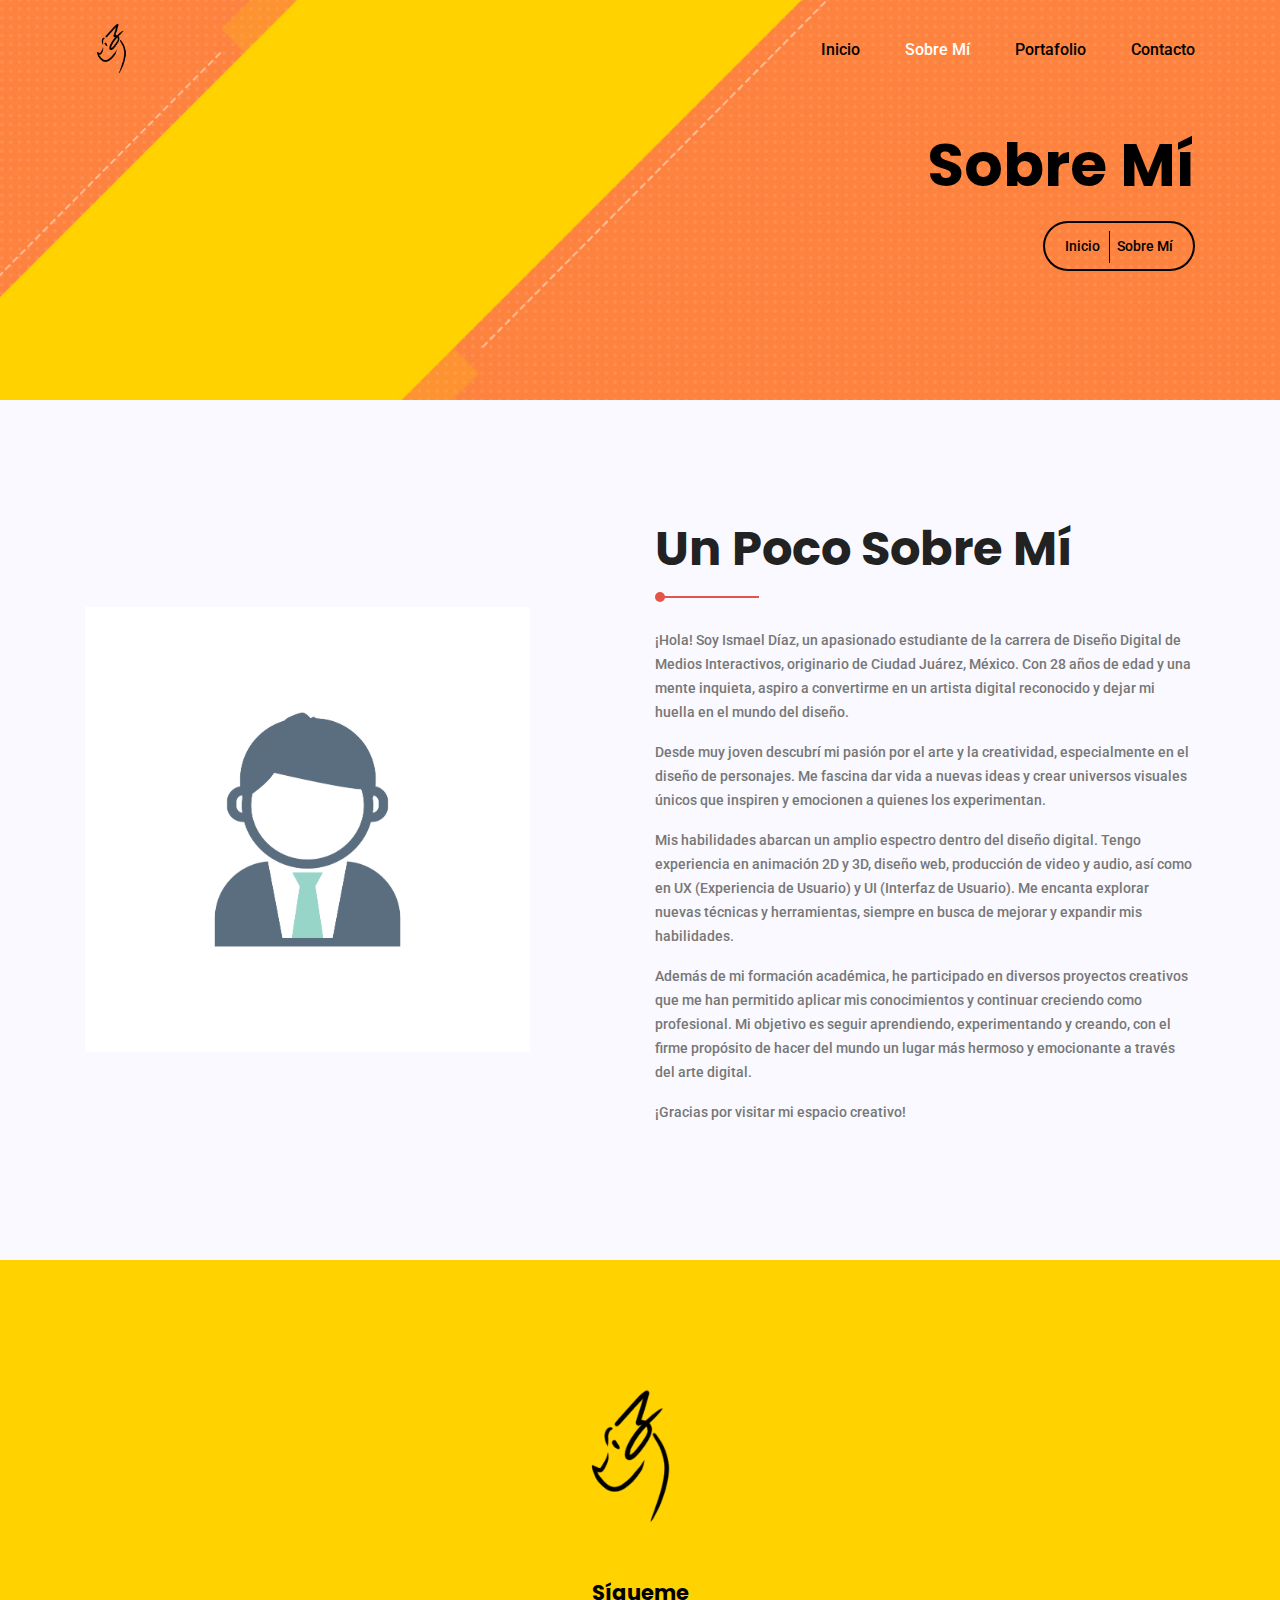
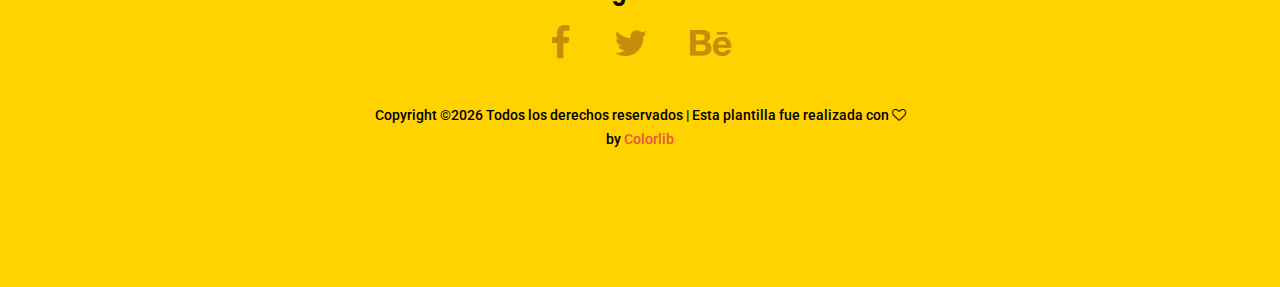
==== about-us.html @ bccd8c75 "Add files via upload" ====
<!doctype html>
<html lang="en">

<head>
	<!-- Required meta tags -->
	<meta charset="utf-8">
	<meta name="viewport" content="width=device-width, initial-scale=1, shrink-to-fit=no">
	<link rel="icon" href="img/logo.png" type="image/png">
	<title>Portafolio de Ismael Díaz</title>
	<!-- Bootstrap CSS -->
	<link rel="stylesheet" href="css/bootstrap.css">
	<link rel="stylesheet" href="vendors/linericon/style.css">
	<link rel="stylesheet" href="css/font-awesome.min.css">
	<link rel="stylesheet" href="vendors/owl-carousel/owl.carousel.min.css">
	<link rel="stylesheet" href="vendors/lightbox/simpleLightbox.css">
	<link rel="stylesheet" href="vendors/nice-select/css/nice-select.css">
	<link rel="stylesheet" href="vendors/animate-css/animate.css">
	<!-- main css -->
	<link rel="stylesheet" href="css/style.css">
</head>

<body>

	<!--================Header Menu Area =================-->
	<header class="header_area">
		<div class="main_menu">
			<nav class="navbar navbar-expand-lg navbar-light">
				<div class="container">
					<!-- Brand and toggle get grouped for better mobile display -->
					<a class="navbar-brand" href="index.html"><img src="img/logo.png" alt=""></a>
					<button class="navbar-toggler" type="button" data-toggle="collapse" data-target="#navbarSupportedContent"
					 aria-controls="navbarSupportedContent" aria-expanded="false" aria-label="Toggle navigation">
						<span class="icon-bar"></span>
						<span class="icon-bar"></span>
						<span class="icon-bar"></span>
					</button>
					<!-- Collect the nav links, forms, and other content for toggling -->
					<div class="collapse navbar-collapse offset" id="navbarSupportedContent">
						<ul class="nav navbar-nav menu_nav justify-content-end">
							<li class="nav-item"><a class="nav-link" href="index.html">Inicio</a></li>
							<li class="nav-item active"><a class="nav-link" href="about-us.html">Sobre Mí</a></li>
							<li class="nav-item submenu dropdown">
								<a class="nav-link" href="portfolio.html">Portafolio</a>
								<!-- <ul class="dropdown-menu">
									<li class="nav-item"><a class="nav-link" href="portfolio.html">Portafolio</a></li>
									<li class="nav-item"><a class="nav-link" href="portfolio-details.html">Detalles porta</a>
								</ul> -->
							</li>
							<!-- <li class="nav-item submenu dropdown">
								<a href="#" class="nav-link dropdown-toggle" data-toggle="dropdown" role="button" aria-haspopup="true"
								 aria-expanded="false">Pages</a>
								<ul class="dropdown-menu">
									<li class="nav-item"><a class="nav-link" href="elements.html">Elements</a>
								</ul>
							</li>
							<li class="nav-item submenu dropdown">
								<a href="#" class="nav-link dropdown-toggle" data-toggle="dropdown" role="button" aria-haspopup="true"
								 aria-expanded="false">Blog</a>
								<ul class="dropdown-menu">
									<li class="nav-item"><a class="nav-link" href="blog.html">Blog</a></li>
									<li class="nav-item"><a class="nav-link" href="single-blog.html">Blog Details</a></li>
								</ul>
							</li> -->
							<li class="nav-item"><a class="nav-link" href="contact.html">Contacto</a></li>
						</ul>
					</div>
				</div>
			</nav>
		</div>
	</header>
	<!--================Header Menu Area =================-->

	<!--================ About Banner Area =================-->
	<section class="banner_area">
		<div class="banner_inner d-flex align-items-center">
			<div class="container">
				<div class="banner_content text-right">
					<h1>Sobre mí</h1>
					<div class="page_link">
						<a href="index.html">Inicio</a>
						<a href="about-us.html">Sobre Mí</a>
					</div>
				</div>
			</div>
		</div>
	</section>
	<!--================End About Banner Area =================-->

	<!--================ Start About Area =================-->
	<section class="about-area section_gap gray-bg">
		<div class="container">
			<div class="row align-items-center justify-content-between">
				<div class="col-lg-5 about-left">
					<img class="img-fluid" src="img/about-img.png" alt="">
				</div>
				<div class="col-lg-6 col-md-12 about-right">
					<div class="main-title text-left">
						<h1>Un poco sobre mí</h1>
					</div>
					<div class="mb-50 wow fadeIn" data-wow-duration=".8s">
						<p>
							¡Hola! Soy Ismael Díaz, un apasionado estudiante de la carrera de Diseño Digital de Medios
							Interactivos, originario de Ciudad Juárez, México. Con 28 años de edad y una mente inquieta,
							aspiro a convertirme en un artista digital reconocido y dejar mi huella en el mundo del
							diseño.
						</p>
						<p>
							Desde muy joven descubrí mi pasión por el arte y la creatividad, especialmente en el diseño
							de personajes. Me fascina dar vida a nuevas ideas y crear universos visuales únicos que
							inspiren y emocionen a quienes los experimentan.
						</p>
						<p>
							Mis habilidades abarcan un amplio espectro dentro del diseño digital. Tengo experiencia en
							animación 2D y 3D, diseño web, producción de video y audio, así como en UX (Experiencia de
							Usuario) y UI (Interfaz de Usuario). Me encanta explorar nuevas técnicas y herramientas,
							siempre en busca de mejorar y expandir mis habilidades.
						</p>
						<p>
							Además de mi formación académica, he participado en diversos proyectos creativos que me han
							permitido aplicar mis conocimientos y continuar creciendo como profesional. Mi objetivo es
							seguir aprendiendo, experimentando y creando, con el firme propósito de hacer del mundo un
							lugar más hermoso y emocionante a través del arte digital.
						</p>
						<p>
							¡Gracias por visitar mi espacio creativo!
						</p>
					</div>
				</div>
			</div>
		</div>
	</section>
	<!--================ End About Area =================-->

	<!--================ Start Testimonial Area =================-->
	<!-- <div class="section_gap testimonial_area">
		<div class="container">
			<div class="row justify-content-center">
				<div class="col-lg-7 text-left">
					<div class="active_testimonial owl-carousel" data-slider-id="1">
						single testimonial
						<div class="single_testimonial">
							<div class="testimonial_head">
								<img src="img/quote.png" alt="">
								<h4>Fanny Spencer</h4>
								<div class="review">
									<i class="fa fa-star"></i>
									<i class="fa fa-star"></i>
									<i class="fa fa-star"></i>
									<i class="fa fa-star"></i>
									<i class="fa fa-star"></i>
								</div>
							</div>
							<div class="testimonial_content">
								<p>As conscious traveling Paup ers we must always be oncerned about our dear Mother Earth. If you think about
									it, you travel across her face</p>
							</div>
						</div>

						<div class="single_testimonial">
							<div class="testimonial_head">
								<img src="img/quote.png" alt="">
								<h4>Fanny Spencer</h4>
								<div class="review">
									<i class="fa fa-star"></i>
									<i class="fa fa-star"></i>
									<i class="fa fa-star"></i>
									<i class="fa fa-star"></i>
									<i class="fa fa-star"></i>
								</div>
							</div>
							<div class="testimonial_content">
								<p>As conscious traveling Paup ers we must always be oncerned about our dear Mother Earth. If you think about
									it, you travel across her face</p>
							</div>
						</div>

						<div class="single_testimonial">
							<div class="testimonial_head">
								<img src="img/quote.png" alt="">
								<h4>Fanny Spencer</h4>
								<div class="review">
									<i class="fa fa-star"></i>
									<i class="fa fa-star"></i>
									<i class="fa fa-star"></i>
									<i class="fa fa-star"></i>
									<i class="fa fa-star"></i>
								</div>
							</div>
							<div class="testimonial_content">
								<p>As conscious traveling Paup ers we must always be oncerned about our dear Mother Earth. If you think about
									it, you travel across her face</p>
							</div>
						</div>

						<div class="single_testimonial">
							<div class="testimonial_head">
								<img src="img/quote.png" alt="">
								<h4>Fanny Spencer</h4>
								<div class="review">
									<i class="fa fa-star"></i>
									<i class="fa fa-star"></i>
									<i class="fa fa-star"></i>
									<i class="fa fa-star"></i>
									<i class="fa fa-star"></i>
								</div>
							</div>
							<div class="testimonial_content">
								<p>As conscious traveling Paup ers we must always be oncerned about our dear Mother Earth. If you think about
									it, you travel across her face</p>
							</div>
						</div>
					</div>
				</div>
				<div class="col-lg-4 offset-lg-1">
					<div class="testimonial_logos">
						<div class="top_logos">
							<img src="img/brands/logo1.png" alt="">
							<img src="img/brands/logo2.png" alt="">
						</div>
						<div class="mid_logo">
							<img src="img/brands/logo3.png" alt="">
						</div>
						<div class="bottom_logos jus">
							<img src="img/brands/logo4.png" alt="">
							<img src="img/brands/logo5.png" alt="">
						</div>
					</div>
				</div>
			</div>
		</div>
	</div> -->
	<!--================ End Testimonial Area =================-->

	<!--================ Start Footer Area =================-->
	<footer class="footer_area section_gap">
		<div class="container">
			<div class="row footer_inner justify-content-center">
				<div class="col-lg-6 text-center">
					<aside class="f_widget social_widget">
						<div class="f_logo">
							<img src="img/logo.png" alt="">
						</div>
						<div class="f_title">
							<h4>Sígueme</h4>
						</div>
						<ul class="list">
							<li><a href="https://www.facebook.com/Izantdc"><i class="fa fa-facebook"></i></a></li>
							<li><a href="https://twitter.com/Izantartz"><i class="fa fa-twitter"></i></a></li>
							<li><a href="https://www.behance.net/ismaeldiaz9"><i class="fa fa-behance"></i></a></li>
						</ul>
					</aside>
					<div class="copyright">
						<p><!-- Link back to Colorlib can't be removed. Template is licensed under CC BY 3.0. -->
Copyright &copy;<script>document.write(new Date().getFullYear());</script> Todos los derechos reservados | Esta plantilla fue realizada con <i class="fa fa-heart-o" aria-hidden="true"></i> by <a href="https://colorlib.com" target="_blank">Colorlib</a>
<!-- Link back to Colorlib can't be removed. Template is licensed under CC BY 3.0. --></p>
					</div>
				</div>
			</div>
		</div>
	</footer>
	<!--================End Footer Area =================-->




	<!-- Optional JavaScript -->
	<!-- jQuery first, then Popper.js, then Bootstrap JS -->
	<script src="js/jquery-3.2.1.min.js"></script>
	<script src="js/popper.js"></script>
	<script src="js/bootstrap.min.js"></script>
	<script src="js/stellar.js"></script>
	<script src="vendors/lightbox/simpleLightbox.min.js"></script>
	<script src="vendors/nice-select/js/jquery.nice-select.min.js"></script>
	<script src="vendors/isotope/imagesloaded.pkgd.min.js"></script>
	<script src="vendors/isotope/isotope-min.js"></script>
	<script src="vendors/owl-carousel/owl.carousel.min.js"></script>
	<script src="js/jquery.ajaxchimp.min.js"></script>
	<script src="js/mail-script.js"></script>
	<script src="js/theme.js"></script>
</body>

</html>
---- vendors/linericon/style.css ----
@font-face {
	font-family: 'Linearicons-Free';
	src:url('fonts/Linearicons-Free.eot?w118d');
	src:url('fonts/Linearicons-Free.eot?#iefixw118d') format('embedded-opentype'),
		url('fonts/Linearicons-Free.woff2?w118d') format('woff2'),
		url('fonts/Linearicons-Free.woff?w118d') format('woff'),
		url('fonts/Linearicons-Free.ttf?w118d') format('truetype'),
		url('fonts/Linearicons-Free.svg?w118d#Linearicons-Free') format('svg');
	font-weight: normal;
	font-style: normal;
}

.lnr {
	font-family: 'Linearicons-Free';
	speak: none;
	font-style: normal;
	font-weight: normal;
	font-variant: normal;
	text-transform: none;
	line-height: 1;

	/* Better Font Rendering =========== */
	-webkit-font-smoothing: antialiased;
	-moz-osx-font-smoothing: grayscale;
}

.lnr-home:before {
	content: "\e800";
}
.lnr-apartment:before {
	content: "\e801";
}
.lnr-pencil:before {
	content: "\e802";
}
.lnr-magic-wand:before {
	content: "\e803";
}
.lnr-drop:before {
	content: "\e804";
}
.lnr-lighter:before {
	content: "\e805";
}
.lnr-poop:before {
	content: "\e806";
}
.lnr-sun:before {
	content: "\e807";
}
.lnr-moon:before {
	content: "\e808";
}
.lnr-cloud:before {
	content: "\e809";
}
.lnr-cloud-upload:before {
	content: "\e80a";
}
.lnr-cloud-download:before {
	content: "\e80b";
}
.lnr-cloud-sync:before {
	content: "\e80c";
}
.lnr-cloud-check:before {
	content: "\e80d";
}
.lnr-database:before {
	content: "\e80e";
}
.lnr-lock:before {
	content: "\e80f";
}
.lnr-cog:before {
	content: "\e810";
}
.lnr-trash:before {
	content: "\e811";
}
.lnr-dice:before {
	content: "\e812";
}
.lnr-heart:before {
	content: "\e813";
}
.lnr-star:before {
	content: "\e814";
}
.lnr-star-half:before {
	content: "\e815";
}
.lnr-star-empty:before {
	content: "\e816";
}
.lnr-flag:before {
	content: "\e817";
}
.lnr-envelope:before {
	content: "\e818";
}
.lnr-paperclip:before {
	content: "\e819";
}
.lnr-inbox:before {
	content: "\e81a";
}
.lnr-eye:before {
	content: "\e81b";
}
.lnr-printer:before {
	content: "\e81c";
}
.lnr-file-empty:before {
	content: "\e81d";
}
.lnr-file-add:before {
	content: "\e81e";
}
.lnr-enter:before {
	content: "\e81f";
}
.lnr-exit:before {
	content: "\e820";
}
.lnr-graduation-hat:before {
	content: "\e821";
}
.lnr-license:before {
	content: "\e822";
}
.lnr-music-note:before {
	content: "\e823";
}
.lnr-film-play:before {
	content: "\e824";
}
.lnr-camera-video:before {
	content: "\e825";
}
.lnr-camera:before {
	content: "\e826";
}
.lnr-picture:before {
	content: "\e827";
}
.lnr-book:before {
	content: "\e828";
}
.lnr-bookmark:before {
	content: "\e829";
}
.lnr-user:before {
	content: "\e82a";
}
.lnr-users:before {
	content: "\e82b";
}
.lnr-shirt:before {
	content: "\e82c";
}
.lnr-store:before {
	content: "\e82d";
}
.lnr-cart:before {
	content: "\e82e";
}
.lnr-tag:before {
	content: "\e82f";
}
.lnr-phone-handset:before {
	content: "\e830";
}
.lnr-phone:before {
	content: "\e831";
}
.lnr-pushpin:before {
	content: "\e832";
}
.lnr-map-marker:before {
	content: "\e833";
}
.lnr-map:before {
	content: "\e834";
}
.lnr-location:before {
	content: "\e835";
}
.lnr-calendar-full:before {
	content: "\e836";
}
.lnr-keyboard:before {
	content: "\e837";
}
.lnr-spell-check:before {
	content: "\e838";
}
.lnr-screen:before {
	content: "\e839";
}
.lnr-smartphone:before {
	content: "\e83a";
}
.lnr-tablet:before {
	content: "\e83b";
}
.lnr-laptop:before {
	content: "\e83c";
}
.lnr-laptop-phone:before {
	content: "\e83d";
}
.lnr-power-switch:before {
	content: "\e83e";
}
.lnr-bubble:before {
	content: "\e83f";
}
.lnr-heart-pulse:before {
	content: "\e840";
}
.lnr-construction:before {
	content: "\e841";
}
.lnr-pie-chart:before {
	content: "\e842";
}
.lnr-chart-bars:before {
	content: "\e843";
}
.lnr-gift:before {
	content: "\e844";
}
.lnr-diamond:before {
	content: "\e845";
}
.lnr-linearicons:before {
	content: "\e846";
}
.lnr-dinner:before {
	content: "\e847";
}
.lnr-coffee-cup:before {
	content: "\e848";
}
.lnr-leaf:before {
	content: "\e849";
}
.lnr-paw:before {
	content: "\e84a";
}
.lnr-rocket:before {
	content: "\e84b";
}
.lnr-briefcase:before {
	content: "\e84c";
}
.lnr-bus:before {
	content: "\e84d";
}
.lnr-car:before {
	content: "\e84e";
}
.lnr-train:before {
	content: "\e84f";
}
.lnr-bicycle:before {
	content: "\e850";
}
.lnr-wheelchair:before {
	content: "\e851";
}
.lnr-select:before {
	content: "\e852";
}
.lnr-earth:before {
	content: "\e853";
}
.lnr-smile:before {
	content: "\e854";
}
.lnr-sad:before {
	content: "\e855";
}
.lnr-neutral:before {
	content: "\e856";
}
.lnr-mustache:before {
	content: "\e857";
}
.lnr-alarm:before {
	content: "\e858";
}
.lnr-bullhorn:before {
	content: "\e859";
}
.lnr-volume-high:before {
	content: "\e85a";
}
.lnr-volume-medium:before {
	content: "\e85b";
}
.lnr-volume-low:before {
	content: "\e85c";
}
.lnr-volume:before {
	content: "\e85d";
}
.lnr-mic:before {
	content: "\e85e";
}
.lnr-hourglass:before {
	content: "\e85f";
}
.lnr-undo:before {
	content: "\e860";
}
.lnr-redo:before {
	content: "\e861";
}
.lnr-sync:before {
	content: "\e862";
}
.lnr-history:before {
	content: "\e863";
}
.lnr-clock:before {
	content: "\e864";
}
.lnr-download:before {
	content: "\e865";
}
.lnr-upload:before {
	content: "\e866";
}
.lnr-enter-down:before {
	content: "\e867";
}
.lnr-exit-up:before {
	content: "\e868";
}
.lnr-bug:before {
	content: "\e869";
}
.lnr-code:before {
	content: "\e86a";
}
.lnr-link:before {
	content: "\e86b";
}
.lnr-unlink:before {
	content: "\e86c";
}
.lnr-thumbs-up:before {
	content: "\e86d";
}
.lnr-thumbs-down:before {
	content: "\e86e";
}
.lnr-magnifier:before {
	content: "\e86f";
}
.lnr-cross:before {
	content: "\e870";
}
.lnr-menu:before {
	content: "\e871";
}
.lnr-list:before {
	content: "\e872";
}
.lnr-chevron-up:before {
	content: "\e873";
}
.lnr-chevron-down:before {
	content: "\e874";
}
.lnr-chevron-left:before {
	content: "\e875";
}
.lnr-chevron-right:before {
	content: "\e876";
}
.lnr-arrow-up:before {
	content: "\e877";
}
.lnr-arrow-down:before {
	content: "\e878";
}
.lnr-arrow-left:before {
	content: "\e879";
}
.lnr-arrow-right:before {
	content: "\e87a";
}
.lnr-move:before {
	content: "\e87b";
}
.lnr-warning:before {
	content: "\e87c";
}
.lnr-question-circle:before {
	content: "\e87d";
}
.lnr-menu-circle:before {
	content: "\e87e";
}
.lnr-checkmark-circle:before {
	content: "\e87f";
}
.lnr-cross-circle:before {
	content: "\e880";
}
.lnr-plus-circle:before {
	content: "\e881";
}
.lnr-circle-minus:before {
	content: "\e882";
}
.lnr-arrow-up-circle:before {
	content: "\e883";
}
.lnr-arrow-down-circle:before {
	content: "\e884";
}
.lnr-arrow-left-circle:before {
	content: "\e885";
}
.lnr-arrow-right-circle:before {
	content: "\e886";
}
.lnr-chevron-up-circle:before {
	content: "\e887";
}
.lnr-chevron-down-circle:before {
	content: "\e888";
}
.lnr-chevron-left-circle:before {
	content: "\e889";
}
.lnr-chevron-right-circle:before {
	content: "\e88a";
}
.lnr-crop:before {
	content: "\e88b";
}
.lnr-frame-expand:before {
	content: "\e88c";
}
.lnr-frame-contract:before {
	content: "\e88d";
}
.lnr-layers:before {
	content: "\e88e";
}
.lnr-funnel:before {
	content: "\e88f";
}
.lnr-text-format:before {
	content: "\e890";
}
.lnr-text-format-remove:before {
	content: "\e891";
}
.lnr-text-size:before {
	content: "\e892";
}
.lnr-bold:before {
	content: "\e893";
}
.lnr-italic:before {
	content: "\e894";
}
.lnr-underline:before {
	content: "\e895";
}
.lnr-strikethrough:before {
	content: "\e896";
}
.lnr-highlight:before {
	content: "\e897";
}
.lnr-text-align-left:before {
	content: "\e898";
}
.lnr-text-align-center:before {
	content: "\e899";
}
.lnr-text-align-right:before {
	content: "\e89a";
}
.lnr-text-align-justify:before {
	content: "\e89b";
}
.lnr-line-spacing:before {
	content: "\e89c";
}
.lnr-indent-increase:before {
	content: "\e89d";
}
.lnr-indent-decrease:before {
	content: "\e89e";
}
.lnr-pilcrow:before {
	content: "\e89f";
}
.lnr-direction-ltr:before {
	content: "\e8a0";
}
.lnr-direction-rtl:before {
	content: "\e8a1";
}
.lnr-page-break:before {
	content: "\e8a2";
}
.lnr-sort-alpha-asc:before {
	content: "\e8a3";
}
.lnr-sort-amount-asc:before {
	content: "\e8a4";
}
.lnr-hand:before {
	content: "\e8a5";
}
.lnr-pointer-up:before {
	content: "\e8a6";
}
.lnr-pointer-right:before {
	content: "\e8a7";
}
.lnr-pointer-down:before {
	content: "\e8a8";
}
.lnr-pointer-left:before {
	content: "\e8a9";
}
---- vendors/lightbox/simpleLightbox.css ----
.slbOverlay, .slbWrapOuter, .slbWrap {
  position: fixed;
  top: 0;
  right: 0;
  bottom: 0;
  left: 0;
}

.slbOverlay {
  overflow: hidden;
  z-index: 2000;
  background-color: #000;
  opacity: 0.7;
  filter: alpha(opacity=70);
  -webkit-animation: slbOverlay 0.5s;
  -moz-animation: slbOverlay 0.5s;
  animation: slbOverlay 0.5s;
}

.slbWrapOuter {
  overflow-x: hidden;
  overflow-y: auto;
  z-index: 2010;
}

.slbWrap {
  position: absolute;
  text-align: center;
}

.slbWrap:before {
  content: "";
  display: inline-block;
  height: 100%;
  vertical-align: middle;
}

.slbContentOuter {
  display: inline-block;
  vertical-align: middle;
  margin: 0px auto;
  padding: 0 1em;
  box-sizing: border-box;
  z-index: 2020;
  text-align: left;
  max-width: 100%;
}

.slbContentEl .slbContentOuter {
  padding: 5em 1em;
}

.slbContent {
  position: relative;
}

.slbContentEl .slbContent {
  -webkit-animation: slbEnter 0.3s;
  -moz-animation: slbEnter 0.3s;
  animation: slbEnter 0.3s;
  background-color: #fff;
  box-shadow: 0 0.2em 1em rgba(0, 0, 0, 0.4);
}

.slbImageWrap {
  -webkit-animation: slbEnter 0.3s;
  -moz-animation: slbEnter 0.3s;
  animation: slbEnter 0.3s;
  position: relative;
}

.slbImageWrap:after {
  content: "";
  position: absolute;
  left: 0;
  right: 0;
  top: 5em;
  bottom: 5em;
  display: block;
  z-index: -1;
  box-shadow: 0 0.2em 1em rgba(0, 0, 0, 0.6);
  background-color: #FFF;
}

.slbImage {
  width: auto;
  max-width: 100%;
  height: auto;
  display: block;
  line-height: 0;
  box-sizing: border-box;
  padding: 5em 0;
  margin: 0 auto;
}

.slbCaption {
  display: inline-block;
  max-width: 100%;
  overflow: hidden;
  text-overflow: ellipsis;
  white-space: nowrap;
  word-wrap: normal;
  font-size: 1.4em;
  position: absolute;
  left: 0;
  right: 0;
  bottom: 0;
  padding: 0.71429em 0;
  color: #fff;
  color: rgba(255, 255, 255, 0.7);
  text-align: center;
}

.slbCloseBtn, .slbArrow {
  margin: 0;
  padding: 0;
  border: 0;
  cursor: pointer;
  background: none;
}

.slbCloseBtn::-moz-focus-inner, .slbArrow::-moz-focus-inner {
  padding: 0;
  border: 0;
}

.slbCloseBtn:hover, .slbArrow:hover {
  opacity: 0.5;
}

.slbCloseBtn:active, .slbArrow:active {
  opacity: 0.8;
}

.slbCloseBtn {
  -webkit-animation: slbEnter 0.3s;
  -moz-animation: slbEnter 0.3s;
  animation: slbEnter 0.3s;
  font-size: 3em;
  width: 1.66667em;
  height: 1.66667em;
  line-height: 1.66667em;
  position: absolute;
  right: -0.33333em;
  top: 0;
  color: #fff;
  color: rgba(255, 255, 255, 0.7);
  text-align: center;
    outline: none;
    box-shadow: none;
}

.slbLoading .slbCloseBtn {
  display: none;
}

.slbLoadingText {
  font-size: 1.4em;
  color: #fff;
  color: rgba(255, 255, 255, 0.9);
}

.slbArrows {
  position: fixed;
  top: 50%;
  left: 0;
  right: 0;
}

.slbLoading .slbArrows {
  display: none;
}

.slbArrow {
  position: absolute;
  top: 50%;
  margin-top: -5em;
  width: 5em;
  height: 10em;
  opacity: 0.7;
  text-indent: -999em;
  overflow: hidden;
    outline: none;
    box-shadow: none;
}

.slbArrow:before {
  content: "";
  position: absolute;
  top: 50%;
  left: 50%;
  margin: -0.8em 0 0 -0.8em;
  border: 0.8em solid transparent;
}

.slbArrow.next {
  right: 0;
}

.slbArrow.next:before {
  border-left-color: #fff;
}

.slbArrow.prev {
  left: 0;
}

.slbArrow.prev:before {
  border-right-color: #fff;
}

.slbIframeCont {
  width: 80em;
  height: 0;
  overflow: hidden;
  padding-top: 56.25%;
  margin: 5em 0;
}

.slbIframe {
  position: absolute;
  top: 0;
  left: 0;
  width: 100%;
  height: 100%;
  box-shadow: 0 0.2em 1em rgba(0, 0, 0, 0.6);
  background: #000;
}

@-webkit-keyframes slbOverlay {
  from {
    opacity: 0;
  }
  to {
    opacity: 0.7;
  }
}

@-moz-keyframes slbOverlay {
  from {
    opacity: 0;
  }
  to {
    opacity: 0.7;
  }
}

@keyframes slbOverlay {
  from {
    opacity: 0;
  }
  to {
    opacity: 0.7;
  }
}

@-webkit-keyframes slbEnter {
  from {
    opacity: 0;
    -webkit-transform: translate3d(0, -1em, 0);
  }
  to {
    opacity: 1;
    -webkit-transform: translate3d(0, 0, 0);
  }
}

@-moz-keyframes slbEnter {
  from {
    opacity: 0;
    -moz-transform: translate3d(0, -1em, 0);
  }
  to {
    opacity: 1;
    -moz-transform: translate3d(0, 0, 0);
  }
}

@keyframes slbEnter {
  from {
    opacity: 0;
    -webkit-transform: translate3d(0, -1em, 0);
    -moz-transform: translate3d(0, -1em, 0);
    -ms-transform: translate3d(0, -1em, 0);
    -o-transform: translate3d(0, -1em, 0);
    transform: translate3d(0, -1em, 0);
  }
  to {
    opacity: 1;
    -webkit-transform: translate3d(0, 0, 0);
    -moz-transform: translate3d(0, 0, 0);
    -ms-transform: translate3d(0, 0, 0);
    -o-transform: translate3d(0, 0, 0);
    transform: translate3d(0, 0, 0);
  }
}
---- vendors/nice-select/css/nice-select.css ----
.nice-select {
  -webkit-tap-highlight-color: transparent;
  background-color: #fff;
  border-radius: 5px;
  border: solid 1px #e8e8e8;
  box-sizing: border-box;
  clear: both;
  cursor: pointer;
  display: block;
  float: left;
  font-family: inherit;
  font-size: 14px;
  font-weight: normal;
  height: 42px;
  line-height: 40px;
  outline: none;
  padding-left: 18px;
  padding-right: 30px;
  position: relative;
  text-align: left !important;
  -webkit-transition: all 0.2s ease-in-out;
  transition: all 0.2s ease-in-out;
  -webkit-user-select: none;
     -moz-user-select: none;
      -ms-user-select: none;
          user-select: none;
  white-space: nowrap;
  width: auto; }
  .nice-select:hover {
    border-color: #dbdbdb; }
  .nice-select:active, .nice-select.open, .nice-select:focus {
    border-color: #999; }
  .nice-select:after {
    border-bottom: 2px solid #999;
    border-right: 2px solid #999;
    content: '';
    display: block;
    height: 5px;
    margin-top: -4px;
    pointer-events: none;
    position: absolute;
    right: 12px;
    top: 50%;
    -webkit-transform-origin: 66% 66%;
        -ms-transform-origin: 66% 66%;
            transform-origin: 66% 66%;
    -webkit-transform: rotate(45deg);
        -ms-transform: rotate(45deg);
            transform: rotate(45deg);
    -webkit-transition: all 0.15s ease-in-out;
    transition: all 0.15s ease-in-out;
    width: 5px; }
  .nice-select.open:after {
    -webkit-transform: rotate(-135deg);
        -ms-transform: rotate(-135deg);
            transform: rotate(-135deg); }
  .nice-select.open .list {
    opacity: 1;
    pointer-events: auto;
    -webkit-transform: scale(1) translateY(0);
        -ms-transform: scale(1) translateY(0);
            transform: scale(1) translateY(0); }
  .nice-select.disabled {
    border-color: #ededed;
    color: #999;
    pointer-events: none; }
    .nice-select.disabled:after {
      border-color: #cccccc; }
  .nice-select.wide {
    width: 100%; }
    .nice-select.wide .list {
      left: 0 !important;
      right: 0 !important; }
  .nice-select.right {
    float: right; }
    .nice-select.right .list {
      left: auto;
      right: 0; }
  .nice-select.small {
    font-size: 12px;
    height: 36px;
    line-height: 34px; }
    .nice-select.small:after {
      height: 4px;
      width: 4px; }
    .nice-select.small .option {
      line-height: 34px;
      min-height: 34px; }
  .nice-select .list {
    background-color: #fff;
    border-radius: 5px;
    box-shadow: 0 0 0 1px rgba(68, 68, 68, 0.11);
    box-sizing: border-box;
    margin-top: 4px;
    opacity: 0;
    overflow: hidden;
    padding: 0;
    pointer-events: none;
    position: absolute;
    top: 100%;
    left: 0;
    -webkit-transform-origin: 50% 0;
        -ms-transform-origin: 50% 0;
            transform-origin: 50% 0;
    -webkit-transform: scale(0.75) translateY(-21px);
        -ms-transform: scale(0.75) translateY(-21px);
            transform: scale(0.75) translateY(-21px);
    -webkit-transition: all 0.2s cubic-bezier(0.5, 0, 0, 1.25), opacity 0.15s ease-out;
    transition: all 0.2s cubic-bezier(0.5, 0, 0, 1.25), opacity 0.15s ease-out;
    z-index: 9; }
    .nice-select .list:hover .option:not(:hover) {
      background-color: transparent !important; }
  .nice-select .option {
    cursor: pointer;
    font-weight: 400;
    line-height: 40px;
    list-style: none;
    min-height: 40px;
    outline: none;
    padding-left: 18px;
    padding-right: 29px;
    text-align: left;
    -webkit-transition: all 0.2s;
    transition: all 0.2s; }
    .nice-select .option:hover, .nice-select .option.focus, .nice-select .option.selected.focus {
      background-color: #f6f6f6; }
    .nice-select .option.selected {
      font-weight: bold; }
    .nice-select .option.disabled {
      background-color: transparent;
      color: #999;
      cursor: default; }

.no-csspointerevents .nice-select .list {
  display: none; }

.no-csspointerevents .nice-select.open .list {
  display: block; }
---- css/style.css ----
/*----------------------------------------------------
@File: Default Styles
@Author: SPONDON IT

This file contains the styling for the actual theme, this
is the file you need to edit to change the look of the
theme.
---------------------------------------------------- */
/*=====================================================================
@Template Name: HostHub Construction 
@Developed By: Naim Lasker
Author E-mail: naimlasker@gmail.com

=====================================================================*/
/*----------------------------------------------------*/
/*font Variables*/
/*Color Variables*/
/*=================== fonts ====================*/
@import url("https://fonts.googleapis.com/css?family=Poppins:700|Roboto:400,500,500i");
/*---------------------------------------------------- */
/*----------------------------------------------------*/
/* Medium Layout: 1280px */
/* Tablet Layout: 768px */
/* Mobile Layout: 320px */
/* Wide Mobile Layout: 480px */
/*---------------------------------------------------- */
/*----------------------------------------------------*/
body {
  line-height: 24px;
  font-size: 14px;
  font-family: "Roboto", sans-serif;
  font-weight: 500;
  color: #777777; }
  body.elements {
    font-weight: 400; }

html,
body {
  height: 100%; }

h1,
h2,
h3,
h4,
h5,
h6 {
  font-family: "Poppins", sans-serif;
  font-weight: 700; }

.list {
  list-style: none;
  margin: 0px;
  padding: 0px; }

a {
  text-decoration: none;
  transition: all 0.3s ease-in-out; }
  a:hover, a:focus {
    text-decoration: none;
    outline: none; }

button:focus {
  outline: none;
  box-shadow: none; }

.mt-20 {
  margin-top: 20px; }

.mt-25 {
  margin-top: 25px; }

.p0 {
  padding-left: 0px;
  padding-right: 0px; }

/*---------------------------------------------------- */
/*----------------------------------------------------*/
.section_gap {
  padding: 120px 0; }
  @media (max-width: 991px) {
    .section_gap {
      padding: 80px 0; } }

.section_gap_top {
  padding-top: 120px; }
  @media (max-width: 991px) {
    .section_gap_top {
      padding-top: 80px; } }

.section_gap_bottom {
  padding-bottom: 120px; }
  @media (max-width: 991px) {
    .section_gap_bottom {
      padding-bottom: 80px; } }

.gray-bg {
  background: #f9f9ff; }

/* Main Title Area css
============================================================================================ */
.main-title {
  text-align: center;
  margin-bottom: 75px; }
  @media (max-width: 767px) {
    .main-title {
      margin-bottom: 40px; } }
  .main-title h1 {
    font-family: "Poppins", sans-serif;
    font-size: 48px;
    color: #222222;
    font-weight: 700;
    margin-bottom: 20px;
    padding-bottom: 15px;
    text-transform: capitalize;
    position: relative; }
    @media (max-width: 767px) {
      .main-title h1 {
        font-size: 36px;
        padding-bottom: 0px !important; } }
    .main-title h1:before {
      position: absolute;
      left: 50%;
      bottom: 0;
      height: 2px;
      width: 100px;
      content: "";
      background: #e45447;
      margin-left: -50px; }
      @media (max-width: 767px) {
        .main-title h1:before {
          display: none; } }
    .main-title h1:after {
      position: absolute;
      left: 50%;
      bottom: -4px;
      height: 10px;
      width: 10px;
      content: "";
      background: #e45447;
      margin-left: -5px;
      border-radius: 50%; }
      @media (max-width: 767px) {
        .main-title h1:after {
          display: none; } }
  .main-title p {
    font-size: 15px;
    font-family: "Roboto", sans-serif;
    line-height: 26px;
    color: #777777;
    margin-bottom: 0px;
    margin: auto; }

/* End Main Title Area css
============================================================================================ */
.primary-btn {
  display: inline-block;
  color: #000;
  font-family: "Roboto", sans-serif;
  font-size: 15px;
  font-weight: 500;
  line-height: 46px;
  padding: 0 40px;
  outline: none !important;
  text-align: center;
  text-transform: capitalize;
  border: 2px solid #90acd1;
  border-radius: 50px;
  cursor: pointer;
  -webkit-transition: all 0.4s ease 0s;
  -moz-transition: all 0.4s ease 0s;
  -o-transition: all 0.4s ease 0s;
  transition: all 0.4s ease 0s; }
  .primary-btn:hover {
    background: #e45447;
    color: #fff;
    border: 2px solid transparent; }

/*---------------------------------------------------- */
/*----------------------------------------------------*/
/*--------------------------------------------------------------
# Header
--------------------------------------------------------------*/
.header_area {
  position: absolute;
  width: 100%;
  top: 0;
  left: 0;
  z-index: 9999;
  background: transparent; }
  .header_area .navbar-brand {
    margin-right: 30px; }
  .header_area .menu_nav {
    width: 100%; }
  .header_area .navbar {
    background: transparent;
    padding: 0px;
    border: 0px;
    border-radius: 0px;
    width: 100%; }
    .header_area .navbar .nav .nav-item {
      margin-right: 45px; }
      .header_area .navbar .nav .nav-item .nav-link {
        font: 500 12px/100px "Roboto", sans-serif;
        text-transform: capitalize;
        color: #000;
        padding: 0px;
        display: inline-block;
        font-size: 16px; }
        .header_area .navbar .nav .nav-item .nav-link:after {
          display: none; }
      .header_area .navbar .nav .nav-item:hover .nav-link, .header_area .navbar .nav .nav-item.active .nav-link {
        color: #ffffff; }
      .header_area .navbar .nav .nav-item.submenu {
        position: relative; }
        .header_area .navbar .nav .nav-item.submenu ul {
          border: none;
          padding: 0px;
          border-radius: 0px;
          box-shadow: none;
          margin: 0px;
          background: #ffd200; }
          @media (min-width: 992px) {
            .header_area .navbar .nav .nav-item.submenu ul {
              position: absolute;
              top: 120%;
              left: 0px;
              min-width: 200px;
              text-align: left;
              opacity: 0;
              transition: all 300ms ease-in;
              visibility: hidden;
              display: block;
              border: none;
              padding: 0px;
              border-radius: 0px;
              box-shadow: 0px 10px 30px 0px rgba(0, 0, 0, 0.4); } }
          .header_area .navbar .nav .nav-item.submenu ul:before {
            content: "";
            width: 0;
            height: 0;
            border-style: solid;
            border-width: 10px 10px 0 10px;
            border-color: #eeeeee transparent transparent transparent;
            position: absolute;
            right: 24px;
            top: 45px;
            z-index: 3;
            opacity: 0;
            transition: all 400ms linear; }
          .header_area .navbar .nav .nav-item.submenu ul .nav-item {
            display: block;
            float: none;
            margin-right: 0px;
            border-bottom: 1px solid #ededed;
            margin-left: 0px;
            transition: all 0.4s linear; }
            .header_area .navbar .nav .nav-item.submenu ul .nav-item .nav-link {
              line-height: 45px;
              color: #222222;
              padding: 0px 30px;
              transition: all 150ms linear;
              display: block;
              margin-right: 0px; }
            .header_area .navbar .nav .nav-item.submenu ul .nav-item:last-child {
              border-bottom: none; }
            .header_area .navbar .nav .nav-item.submenu ul .nav-item:hover .nav-link {
              background: #e45447;
              color: #fff; }
        @media (min-width: 992px) {
          .header_area .navbar .nav .nav-item.submenu:hover ul {
            visibility: visible;
            opacity: 1;
            top: 100%; } }
        .header_area .navbar .nav .nav-item.submenu:hover ul .nav-item {
          margin-top: 0px; }
      .header_area .navbar .nav .nav-item:last-child {
        margin-right: 0px; }
  .header_area.navbar_fixed .main_menu {
    position: fixed;
    width: 100%;
    top: -70px;
    left: 0;
    right: 0;
    background: #ffd200;
    transform: translateY(70px);
    transition: transform 500ms ease, background 500ms ease;
    -webkit-transition: transform 500ms ease, background 500ms ease;
    box-shadow: 0px 3px 16px 0px rgba(0, 0, 0, 0.1); }
    .header_area.navbar_fixed .main_menu .navbar .nav .nav-item .nav-link {
      line-height: 70px; }
  @media (min-width: 992px) {
    .header_area.white_menu .navbar .navbar-brand img {
      display: none; }
      .header_area.white_menu .navbar .navbar-brand img + img {
        display: inline-block; } }
  @media (max-width: 991px) {
    .header_area.white_menu .navbar .navbar-brand img {
      display: inline-block; }
      .header_area.white_menu .navbar .navbar-brand img + img {
        display: none; } }
  .header_area.white_menu .navbar .nav .nav-item .nav-link {
    color: #fff; }
  .header_area.white_menu.navbar_fixed .main_menu .navbar .navbar-brand img {
    display: inline-block; }
    .header_area.white_menu.navbar_fixed .main_menu .navbar .navbar-brand img + img {
      display: none; }
  .header_area.white_menu.navbar_fixed .main_menu .navbar .nav .nav-item .nav-link {
    line-height: 70px;
    color: #222222; }

/*---------------------------------------------------- */
/*----------------------------------------------------*/
/* Home Banner Area css
============================================================================================ */
.banner-area .single_slide_banner {
  background-size: cover;
  background-repeat: no-repeat; }
.banner-area .slide_bg1 {
  background: url(../img/banner/banner-bg1.jpg); }
.banner-area .slide_bg2 {
  background: url(../img/banner/banner-bg2.jpg); }
.banner-area .slide_bg3 {
  background: url(../img/banner/banner-bg3.jpg); }
@media (max-width: 991px) {
  .banner-area .fullscreen {
    height: 600px !important; } }

.banner-content {
  text-align: left; }
  @media (max-width: 1680px) {
    .banner-content {
      text-align: center; } }
  @media (max-width: 680px) {
    .banner-content {
      padding: 48px 20px;
      background: #fff;
      margin: 0 15px; } }
  .banner-content .primary-btn {
    background: #e45447;
    border: 2px solid transparent;
    color: #fff; }
    .banner-content .primary-btn:hover {
      background: transparent;
      border-color: #e45447;
      color: #000; }
  .banner-content h1 {
    color: #000;
    font-size: 60px;
    font-weight: 700;
    margin-bottom: 20px; }
    @media (max-width: 991px) {
      .banner-content h1 {
        font-size: 40px; } }
  .banner-content h3 {
    font-size: 30px;
    font-family: "Roboto", sans-serif;
    font-weight: 400;
    color: #000;
    margin-bottom: 30px; }
    @media (max-width: 991px) {
      .banner-content h3 {
        font-size: 20px; } }

/* End Home Banner Area css
============================================================================================ */
.banner_area {
  position: relative;
  z-index: 1;
  min-height: 400px; }
  .banner_area .banner_inner {
    position: relative;
    overflow: hidden;
    width: 100%;
    min-height: 400px;
    background-image: url(../img/banner/common-banner.jpg);
    background-size: cover;
    z-index: 1; }
    .banner_area .banner_inner .banner_content h1 {
      color: #000;
      font-size: 60px;
      margin-bottom: 20px;
      text-transform: capitalize;
      font-weight: 700; }
    .banner_area .banner_inner .banner_content .page_link {
      display: inline-block;
      border: 2px solid #000;
      border-radius: 50px;
      padding: 0px 20px;
      line-height: 46px; }
      .banner_area .banner_inner .banner_content .page_link a {
        font-size: 14px;
        color: #000;
        font-family: "Roboto", sans-serif;
        margin-right: 14px;
        position: relative; }
        .banner_area .banner_inner .banner_content .page_link a:before {
          position: absolute;
          content: "";
          height: 200%;
          width: 1px;
          right: -10px;
          top: 54%;
          background: #000;
          -webkit-transform: translateY(-50%);
          -moz-transform: translateY(-50%);
          -ms-transform: translateY(-50%);
          -o-transform: translateY(-50%);
          transform: translateY(-50%); }
        .banner_area .banner_inner .banner_content .page_link a:last-child {
          margin-right: 0px; }
          .banner_area .banner_inner .banner_content .page_link a:last-child:before {
            display: none; }

/* End Home Banner Area css
============================================================================================ */
/*---------------------------------------------------- */
/*----------------------------------------------------*/
/* Projects Area css
============================================================================================ */
.projects_fillter {
  background: #ffd200; }
  .projects_fillter .filter {
    position: relative;
    text-align: center;
    margin-bottom: 50px;
    padding: 13px 0; }
    @media (max-width: 575px) {
      .projects_fillter .filter {
        padding: 13px; } }
    .projects_fillter .filter:after {
      position: absolute;
      left: 2%;
      bottom: -10px;
      height: 100%;
      width: 96%;
      content: "";
      background: #ffe6db;
      z-index: -1; }
    .projects_fillter .filter li {
      display: inline-block;
      margin-right: 30px;
      font-size: 12px;
      color: #000;
      text-transform: uppercase;
      cursor: pointer; }
      .projects_fillter .filter li:last-child {
        margin-right: 0px; }
      .projects_fillter .filter li.active, .projects_fillter .filter li:hover {
        color: #e45447; }

.projects_inner {
  margin-bottom: -30px; }

.projects_item {
  position: relative;
  border-radius: 5px;
  overflow: hidden;
  margin-bottom: 30px; }
  .projects_item:before {
    content: "";
    background: #000;
    position: absolute;
    left: 0px;
    top: 0px;
    width: 100%;
    height: 100%;
    opacity: 0;
    transition: all 300ms ease; }
  .projects_item .projects_text {
    position: absolute;
    width: 100%;
    left: 50%;
    bottom: 0px;
    -webkit-transform: translateX(-50%);
    -moz-transform: translateX(-50%);
    -ms-transform: translateX(-50%);
    -o-transform: translateX(-50%);
    transform: translateX(-50%);
    text-align: center;
    opacity: 0;
    visibility: hidden;
    -webkit-transition: all 0.4s ease 0s;
    -moz-transition: all 0.4s ease 0s;
    -o-transition: all 0.4s ease 0s;
    transition: all 0.4s ease 0s; }
    .projects_item .projects_text h4 {
      font-size: 20px;
      color: #fff;
      margin-bottom: 5px;
      -webkit-transition: all 0.4s ease 0s;
      -moz-transition: all 0.4s ease 0s;
      -o-transition: all 0.4s ease 0s;
      transition: all 0.4s ease 0s;
      text-transform: uppercase;
      cursor: pointer; }
    .projects_item .projects_text p {
      margin-bottom: 0px;
      font-size: 15px;
      color: #fff; }
  .projects_item:hover:before {
    opacity: 0.4; }
  .projects_item:hover .projects_text {
    opacity: 1;
    visibility: visible;
    bottom: 30px; }

/* End Projects Area css
============================================================================================ */
/* Portfolio Details Area css
============================================================================================ */
.portfolio_details_inner .row {
  margin-bottom: 65px; }
  @media (max-width: 480px) {
    .portfolio_details_inner .row {
      margin-bottom: 30px; } }
.portfolio_details_inner p {
  margin-bottom: 30px;
  font-size: 14px; }
  .portfolio_details_inner p:last-child {
    margin-bottom: 0px; }
.portfolio_details_inner .portfolio_right_text {
  margin-top: 50px; }
  @media (max-width: 991px) {
    .portfolio_details_inner .portfolio_right_text {
      margin-top: 0px; } }
  @media (max-width: 576px) {
    .portfolio_details_inner .portfolio_right_text {
      margin-top: 50px; } }
  .portfolio_details_inner .portfolio_right_text h4 {
    color: #222222;
    font-size: 21px;
    margin-bottom: 18px;
    font-weight: 700; }
  .portfolio_details_inner .portfolio_right_text p {
    margin-bottom: 25px;
    font-size: 14px; }
  .portfolio_details_inner .portfolio_right_text .list li {
    margin-bottom: 7px;
    font-weight: normal;
    font-size: 14px; }
    .portfolio_details_inner .portfolio_right_text .list li span {
      font-size: 14px;
      color: #000;
      font-weight: 400;
      width: 97px;
      display: inline-block; }
    .portfolio_details_inner .portfolio_right_text .list li:last-child {
      margin-bottom: 0px; }
    .portfolio_details_inner .portfolio_right_text .list li i {
      color: #f1cd09; }

.social_details {
  margin-top: 50px; }
  @media (max-width: 480px) {
    .social_details {
      margin-top: 20px; } }
  .social_details li {
    display: inline-block;
    margin-right: 14px; }
    .social_details li a {
      font-size: 14px; }
      .social_details li a i {
        color: #000 !important; }
        .social_details li a i:hover {
          color: #e45447 !important; }
    .social_details li:last-child {
      margin-right: 0px; }

/* End Portfolio Details Area css
============================================================================================ */
/*---------------------------------------------------- */
/*----------------------------------------------------*/
/* Latest Blog Area css
============================================================================================ */
/* End Latest Blog Area css
============================================================================================ */
.blog_btn {
  border: 1px solid #eeeeee;
  background: #f9f9ff;
  padding: 0px 32px;
  font-size: 13px;
  font-weight: 500;
  font-family: "Roboto", sans-serif;
  color: #222222;
  line-height: 34px;
  display: inline-block; }
  .blog_btn:hover {
    background: #e45447;
    border-color: #e45447;
    color: #fff; }

.white_bg_btn {
  background: #fff;
  display: inline-block;
  color: #222222;
  line-height: 40px;
  padding: 0px 28px;
  font-size: 14px;
  font-family: "Roboto", sans-serif;
  font-weight: 500;
  text-transform: uppercase;
  -webkit-transition: all 0.4s ease 0s;
  -moz-transition: all 0.4s ease 0s;
  -o-transition: all 0.4s ease 0s;
  transition: all 0.4s ease 0s;
  border: none; }
  .white_bg_btn:hover {
    background: #e45447;
    color: #fff; }

/* Causes Area css
============================================================================================ */
.causes_slider .owl-dots {
  text-align: center;
  margin-top: 80px; }
  .causes_slider .owl-dots .owl-dot {
    height: 14px;
    width: 14px;
    background: #eeeeee;
    display: inline-block;
    margin-right: 7px; }
    .causes_slider .owl-dots .owl-dot:last-child {
      margin-right: 0px; }
    .causes_slider .owl-dots .owl-dot.active {
      background: #e45447; }

.causes_item {
  background: #fff; }
  .causes_item .causes_img {
    position: relative; }
    .causes_item .causes_img .c_parcent {
      position: absolute;
      bottom: 0px;
      width: 100%;
      left: 0px;
      height: 3px;
      background: rgba(255, 255, 255, 0.5); }
      .causes_item .causes_img .c_parcent span {
        width: 70%;
        height: 3px;
        background: #e45447;
        position: absolute;
        left: 0px;
        bottom: 0px; }
        .causes_item .causes_img .c_parcent span:before {
          content: "75%";
          position: absolute;
          right: -10px;
          bottom: 0px;
          background: #e45447;
          color: #fff;
          padding: 0px 5px; }
  .causes_item .causes_text {
    padding: 30px 35px 40px 30px; }
    .causes_item .causes_text h4 {
      color: #222222;
      font-family: "Roboto", sans-serif;
      font-size: 18px;
      font-weight: 600;
      margin-bottom: 15px;
      cursor: pointer; }
      .causes_item .causes_text h4:hover {
        color: #e45447; }
    .causes_item .causes_text p {
      font-size: 14px;
      line-height: 24px;
      color: #777777;
      font-weight: 300;
      margin-bottom: 0px; }
  .causes_item .causes_bottom a {
    width: 50%;
    border: 1px solid #e45447;
    text-align: center;
    float: left;
    line-height: 50px;
    background: #e45447;
    color: #fff;
    font-family: "Roboto", sans-serif;
    font-size: 14px;
    font-weight: 500; }
    .causes_item .causes_bottom a + a {
      border-color: #eeeeee;
      background: #fff;
      font-size: 14px;
      color: #222222; }

/* End Causes Area css
============================================================================================ */
/*================= latest_blog_area css =============*/
.single-recent-blog-post {
  margin-bottom: 30px; }
  .single-recent-blog-post .thumb {
    overflow: hidden; }
    .single-recent-blog-post .thumb img {
      transition: all 0.7s linear; }
  .single-recent-blog-post .details {
    padding-top: 30px; }
    .single-recent-blog-post .details .sec_h4 {
      line-height: 24px;
      padding: 10px 0px 13px;
      transition: all 0.3s linear; }
      .single-recent-blog-post .details .sec_h4:hover {
        color: #777777; }
  .single-recent-blog-post .date {
    font-size: 14px;
    line-height: 24px;
    font-weight: 400; }
  .single-recent-blog-post:hover img {
    transform: scale(1.23) rotate(10deg); }

.tags .tag_btn {
  font-size: 12px;
  font-weight: 500;
  line-height: 20px;
  border: 1px solid #eeeeee;
  display: inline-block;
  padding: 1px 18px;
  text-align: center;
  color: #222222; }
  .tags .tag_btn:before {
    background: #e45447; }
  .tags .tag_btn + .tag_btn {
    margin-left: 2px; }

/*========= blog_categorie_area css ===========*/
.blog_categorie_area {
  padding-top: 80px;
  padding-bottom: 80px; }

.categories_post {
  position: relative;
  text-align: center;
  cursor: pointer; }
  .categories_post img {
    max-width: 100%; }
  .categories_post .categories_details {
    position: absolute;
    top: 20px;
    left: 20px;
    right: 20px;
    bottom: 20px;
    background: rgba(34, 34, 34, 0.8);
    color: #fff;
    transition: all 0.3s linear;
    display: flex;
    align-items: center;
    justify-content: center; }
    .categories_post .categories_details h5 {
      margin-bottom: 0px;
      font-size: 18px;
      line-height: 26px;
      text-transform: uppercase;
      color: #fff;
      position: relative; }
    .categories_post .categories_details p {
      font-weight: 300;
      font-size: 14px;
      line-height: 26px;
      margin-bottom: 0px;
      -webkit-transition: all 0.4s ease 0s;
      -moz-transition: all 0.4s ease 0s;
      -o-transition: all 0.4s ease 0s;
      transition: all 0.4s ease 0s; }
    .categories_post .categories_details .border_line {
      margin: 10px 0px;
      background: #fff;
      width: 100%;
      height: 1px; }
  .categories_post:hover .categories_details {
    background: #e45447;
    opacity: .6; }
  .categories_post:hover h5 {
    color: #fff; }
  .categories_post:hover p {
    color: #fff; }
  .categories_post:hover .border_line {
    background: #fff; }

/*============ blog_left_sidebar css ==============*/
.blog_item {
  margin-bottom: 40px; }

.blog_info {
  padding-top: 30px; }
  .blog_info .post_tag {
    padding-bottom: 20px; }
    .blog_info .post_tag a {
      font: 300 14px/21px "Roboto", sans-serif;
      color: #222222; }
      .blog_info .post_tag a:hover {
        color: #777777; }
      .blog_info .post_tag a.active {
        color: #e45447; }
  .blog_info .blog_meta li a {
    font: 300 14px/20px "Roboto", sans-serif;
    color: #777777;
    vertical-align: middle;
    padding-bottom: 12px;
    display: inline-block; }
    .blog_info .blog_meta li a i {
      color: #222222;
      font-size: 16px;
      font-weight: 600;
      padding-left: 15px;
      line-height: 20px;
      vertical-align: middle; }
    .blog_info .blog_meta li a:hover {
      color: #e45447; }

.blog_post img {
  max-width: 100%; }
.blog_post .primary_btn {
  padding: 11px 35px;
  color: #000;
  -webkit-transition: all 0.4s ease 0s;
  -moz-transition: all 0.4s ease 0s;
  -o-transition: all 0.4s ease 0s;
  transition: all 0.4s ease 0s; }
  .blog_post .primary_btn:hover {
    background: #e45447;
    color: #fff; }

.blog_details {
  padding-top: 20px; }
  .blog_details h2 {
    font-size: 24px;
    line-height: 36px;
    color: #222222;
    font-weight: 600;
    transition: all 0.3s linear; }
    .blog_details h2:hover {
      color: #e45447; }
  .blog_details p {
    margin-bottom: 26px; }

.blog_right_sidebar {
  border: 1px solid #eeeeee;
  background: #fafaff;
  padding: 30px; }
  .blog_right_sidebar .widget_title {
    font-size: 18px;
    line-height: 25px;
    background: #e45447;
    text-align: center;
    color: #fff;
    padding: 8px 0px;
    margin-bottom: 30px; }
  .blog_right_sidebar .search_widget .input-group .form-control {
    position: relative;
    font-size: 14px;
    line-height: 29px;
    width: 100%;
    font-weight: 300;
    color: #777777;
    border: none;
    border-radius: 45px;
    z-index: 0;
    text-indent: 20px;
    background: #e45447; }
    .blog_right_sidebar .search_widget .input-group .form-control.placeholder {
      color: #fff;
      text-transform: uppercase;
      font-size: 12px; }
    .blog_right_sidebar .search_widget .input-group .form-control:-moz-placeholder {
      color: #fff;
      text-transform: uppercase;
      font-size: 12px; }
    .blog_right_sidebar .search_widget .input-group .form-control::-moz-placeholder {
      color: #fff;
      text-transform: uppercase;
      font-size: 12px; }
    .blog_right_sidebar .search_widget .input-group .form-control::-webkit-input-placeholder {
      color: #fff;
      text-transform: uppercase;
      font-size: 12px; }
    .blog_right_sidebar .search_widget .input-group .form-control:focus {
      box-shadow: none; }
  .blog_right_sidebar .search_widget .input-group .btn-default {
    position: absolute;
    right: 20px;
    background: transparent;
    border: 0px;
    box-shadow: none;
    font-size: 14px;
    color: #fff;
    font-weight: 600;
    padding: 0px;
    top: 50%;
    -webkit-transform: translateY(-50%);
    -moz-transform: translateY(-50%);
    -ms-transform: translateY(-50%);
    -o-transform: translateY(-50%);
    transform: translateY(-50%);
    z-index: 1; }
  .blog_right_sidebar .author_widget {
    text-align: center; }
    .blog_right_sidebar .author_widget h4 {
      font-size: 18px;
      line-height: 20px;
      color: #222222;
      margin-bottom: 5px;
      margin-top: 30px; }
    .blog_right_sidebar .author_widget p {
      margin-bottom: 0px; }
    .blog_right_sidebar .author_widget .social_icon {
      padding: 7px 0px 15px; }
      .blog_right_sidebar .author_widget .social_icon a {
        font-size: 14px;
        color: #222222;
        transition: all 0.2s linear; }
        .blog_right_sidebar .author_widget .social_icon a + a {
          margin-left: 20px; }
        .blog_right_sidebar .author_widget .social_icon a:hover {
          color: #e45447; }
  .blog_right_sidebar .popular_post_widget .post_item .media-body {
    justify-content: center;
    align-self: center;
    padding-left: 20px; }
    .blog_right_sidebar .popular_post_widget .post_item .media-body h3 {
      font-size: 14px;
      line-height: 20px;
      color: #222222;
      margin-bottom: 4px;
      transition: all 0.3s linear; }
      .blog_right_sidebar .popular_post_widget .post_item .media-body h3:hover {
        color: #e45447; }
    .blog_right_sidebar .popular_post_widget .post_item .media-body p {
      font-size: 12px;
      line-height: 21px;
      margin-bottom: 0px; }
  .blog_right_sidebar .popular_post_widget .post_item + .post_item {
    margin-top: 20px; }
  .blog_right_sidebar .post_category_widget .cat-list li {
    border-bottom: 2px dotted #eee;
    transition: all 0.3s ease 0s;
    padding-bottom: 12px; }
    .blog_right_sidebar .post_category_widget .cat-list li a {
      font-size: 14px;
      line-height: 20px;
      color: #777; }
      .blog_right_sidebar .post_category_widget .cat-list li a p {
        margin-bottom: 0px; }
    .blog_right_sidebar .post_category_widget .cat-list li + li {
      padding-top: 15px; }
    .blog_right_sidebar .post_category_widget .cat-list li:hover a {
      color: #e45447; }
    .blog_right_sidebar .post_category_widget .cat-list li:hover {
      border-color: #e45447; }
  .blog_right_sidebar .newsletter_widget {
    text-align: center; }
    .blog_right_sidebar .newsletter_widget .form-group {
      margin-bottom: 8px; }
    .blog_right_sidebar .newsletter_widget .input-group-prepend {
      margin-right: -1px; }
    .blog_right_sidebar .newsletter_widget .input-group-text {
      background: #fff;
      border-radius: 0px;
      vertical-align: top;
      font-size: 12px;
      line-height: 36px;
      padding: 0px 0px 0px 15px;
      border: 1px solid #eeeeee;
      border-right: 0px; }
    .blog_right_sidebar .newsletter_widget .form-control {
      font-size: 12px;
      line-height: 24px;
      color: #cccccc;
      border: 1px solid #eeeeee;
      border-left: 0px;
      border-radius: 0px; }
      .blog_right_sidebar .newsletter_widget .form-control.placeholder {
        color: #cccccc; }
      .blog_right_sidebar .newsletter_widget .form-control:-moz-placeholder {
        color: #cccccc; }
      .blog_right_sidebar .newsletter_widget .form-control::-moz-placeholder {
        color: #cccccc; }
      .blog_right_sidebar .newsletter_widget .form-control::-webkit-input-placeholder {
        color: #cccccc; }
      .blog_right_sidebar .newsletter_widget .form-control:focus {
        outline: none;
        box-shadow: none; }
    .blog_right_sidebar .newsletter_widget .bbtns {
      background: #e45447;
      color: #fff;
      font-size: 12px;
      line-height: 38px;
      display: inline-block;
      font-weight: 500;
      padding: 0px 24px 0px 24px;
      border-radius: 0; }
    .blog_right_sidebar .newsletter_widget .text-bottom {
      font-size: 12px; }
  .blog_right_sidebar .tag_cloud_widget ul li {
    display: inline-block; }
    .blog_right_sidebar .tag_cloud_widget ul li a {
      display: inline-block;
      border: 1px solid #eee;
      background: #fff;
      padding: 0px 13px;
      margin-bottom: 8px;
      transition: all 0.3s ease 0s;
      color: #222222;
      font-size: 12px; }
      .blog_right_sidebar .tag_cloud_widget ul li a:hover {
        background: #e45447;
        color: #fff; }
  .blog_right_sidebar .br {
    width: 100%;
    height: 1px;
    background: #eeeeee;
    margin: 30px 0px; }

.blog-pagination {
  padding-top: 25px;
  padding-bottom: 95px; }
  .blog-pagination .page-link {
    border-radius: 0; }
  .blog-pagination .page-item {
    border: none; }

.page-link {
  background: transparent;
  font-weight: 400; }

.blog-pagination .page-item.active .page-link {
  background: #e45447;
  border-color: transparent;
  color: #fff; }

.blog-pagination .page-link {
  position: relative;
  display: block;
  padding: 0.5rem 0.75rem;
  margin-left: -1px;
  line-height: 1.25;
  color: #8a8a8a;
  border: none; }

.blog-pagination .page-link .lnr {
  font-weight: 600; }

.blog-pagination .page-item:last-child .page-link,
.blog-pagination .page-item:first-child .page-link {
  border-radius: 0; }

.blog-pagination .page-link:hover {
  color: #fff;
  text-decoration: none;
  background: #e45447;
  border-color: #eee; }

/*============ Start Blog Single Styles  =============*/
.single-post-area .social-links {
  padding-top: 10px; }
  .single-post-area .social-links li {
    display: inline-block;
    margin-bottom: 10px; }
    .single-post-area .social-links li a {
      color: #cccccc;
      padding: 7px;
      font-size: 14px;
      transition: all 0.2s linear; }
      .single-post-area .social-links li a:hover {
        color: #e45447; }
.single-post-area .blog_details {
  padding-top: 26px; }
  .single-post-area .blog_details p {
    margin-bottom: 10px; }
.single-post-area .quotes {
  margin-top: 20px;
  margin-bottom: 30px;
  padding: 24px 35px 24px 30px;
  background-color: white;
  box-shadow: -20.84px 21.58px 30px 0px rgba(176, 176, 176, 0.1);
  font-size: 14px;
  line-height: 24px;
  color: #777;
  font-style: italic; }
.single-post-area .arrow {
  position: absolute; }
  .single-post-area .arrow .lnr {
    font-size: 20px;
    font-weight: 600; }
.single-post-area .thumb .overlay-bg {
  background: rgba(0, 0, 0, 0.8); }
.single-post-area .navigation-area {
  border-top: 1px solid #eee;
  padding-top: 30px;
  margin-top: 60px; }
  .single-post-area .navigation-area p {
    margin-bottom: 0px; }
  .single-post-area .navigation-area h4 {
    font-size: 18px;
    line-height: 25px;
    color: #222222; }
  .single-post-area .navigation-area .nav-left {
    text-align: left; }
    .single-post-area .navigation-area .nav-left .thumb {
      margin-right: 20px;
      background: #000; }
      .single-post-area .navigation-area .nav-left .thumb img {
        -webkit-transition: all 0.4s ease 0s;
        -moz-transition: all 0.4s ease 0s;
        -o-transition: all 0.4s ease 0s;
        transition: all 0.4s ease 0s; }
    .single-post-area .navigation-area .nav-left .lnr {
      margin-left: 20px;
      opacity: 0;
      -webkit-transition: all 0.4s ease 0s;
      -moz-transition: all 0.4s ease 0s;
      -o-transition: all 0.4s ease 0s;
      transition: all 0.4s ease 0s; }
    .single-post-area .navigation-area .nav-left:hover .lnr {
      opacity: 1; }
    .single-post-area .navigation-area .nav-left:hover .thumb img {
      opacity: 0.5; }
    @media (max-width: 767px) {
      .single-post-area .navigation-area .nav-left {
        margin-bottom: 30px; } }
  .single-post-area .navigation-area .nav-right {
    text-align: right; }
    .single-post-area .navigation-area .nav-right .thumb {
      margin-left: 20px;
      background: #000; }
      .single-post-area .navigation-area .nav-right .thumb img {
        -webkit-transition: all 0.4s ease 0s;
        -moz-transition: all 0.4s ease 0s;
        -o-transition: all 0.4s ease 0s;
        transition: all 0.4s ease 0s; }
    .single-post-area .navigation-area .nav-right .lnr {
      margin-right: 20px;
      opacity: 0;
      -webkit-transition: all 0.4s ease 0s;
      -moz-transition: all 0.4s ease 0s;
      -o-transition: all 0.4s ease 0s;
      transition: all 0.4s ease 0s; }
    .single-post-area .navigation-area .nav-right:hover .lnr {
      opacity: 1; }
    .single-post-area .navigation-area .nav-right:hover .thumb img {
      opacity: 0.5; }
@media (max-width: 991px) {
  .single-post-area .sidebar-widgets {
    padding-bottom: 0px; } }

.comments-area {
  background: #fafaff;
  border: 1px solid #eee;
  padding: 50px 30px;
  margin-top: 50px; }
  @media (max-width: 414px) {
    .comments-area {
      padding: 50px 8px; } }
  .comments-area h4 {
    text-align: center;
    margin-bottom: 50px;
    color: #222222;
    font-size: 18px; }
  .comments-area h5 {
    font-size: 16px;
    margin-bottom: 0px; }
  .comments-area a {
    color: #222222; }
  .comments-area .comment-list {
    padding-bottom: 48px; }
    .comments-area .comment-list:last-child {
      padding-bottom: 0px; }
    .comments-area .comment-list.left-padding {
      padding-left: 25px; }
    @media (max-width: 413px) {
      .comments-area .comment-list .single-comment h5 {
        font-size: 12px; }
      .comments-area .comment-list .single-comment .date {
        font-size: 11px; }
      .comments-area .comment-list .single-comment .comment {
        font-size: 10px; } }
  .comments-area .thumb {
    margin-right: 20px; }
  .comments-area .date {
    font-size: 13px;
    color: #cccccc;
    margin-bottom: 13px; }
  .comments-area .comment {
    color: #777777;
    margin-bottom: 0px; }
  .comments-area .btn-reply {
    background-color: #fff;
    color: #222222;
    border: 1px solid #eee;
    padding: 2px 18px;
    font-size: 12px;
    display: block;
    font-weight: 600;
    -webkit-transition: all 0.4s ease 0s;
    -moz-transition: all 0.4s ease 0s;
    -o-transition: all 0.4s ease 0s;
    transition: all 0.4s ease 0s; }
    .comments-area .btn-reply:hover {
      border: transparent;
      background: #e45447;
      color: #fff; }

.comment-form {
  background: #fafaff;
  text-align: center;
  border: 1px solid #eee;
  padding: 47px 30px 43px;
  margin-top: 50px;
  margin-bottom: 40px; }
  .comment-form h4 {
    text-align: center;
    margin-bottom: 50px;
    font-size: 18px;
    line-height: 22px;
    color: #222222; }
  .comment-form .name {
    padding-left: 0px; }
    @media (max-width: 767px) {
      .comment-form .name {
        padding-right: 0px;
        margin-bottom: 1rem; } }
  .comment-form .email {
    padding-right: 0px; }
    @media (max-width: 991px) {
      .comment-form .email {
        padding-left: 0px; } }
  .comment-form .form-control {
    padding: 8px 20px;
    background: #fff;
    border: none;
    border-radius: 0px;
    width: 100%;
    font-size: 14px;
    color: #777777;
    border: 1px solid transparent; }
    .comment-form .form-control:focus {
      box-shadow: none;
      border: 1px solid #eee; }
  .comment-form textarea.form-control {
    height: 140px;
    resize: none; }
  .comment-form ::-webkit-input-placeholder {
    /* Chrome/Opera/Safari */
    font-size: 13px;
    color: #777; }
  .comment-form ::-moz-placeholder {
    /* Firefox 19+ */
    font-size: 13px;
    color: #777; }
  .comment-form :-ms-input-placeholder {
    /* IE 10+ */
    font-size: 13px;
    color: #777; }
  .comment-form :-moz-placeholder {
    /* Firefox 18- */
    font-size: 13px;
    color: #777; }

/*============ End Blog Single Styles  =============*/
/*---------------------------------------------------- */
/*----------------------------------------------------*/
/*============== contact_area css ================*/
.mapBox {
  height: 420px;
  margin-top: 80px; }

.contact_info .info_item {
  position: relative;
  padding-left: 45px; }
  .contact_info .info_item i {
    position: absolute;
    left: 0;
    top: 0;
    font-size: 20px;
    line-height: 24px;
    color: #e45447;
    font-weight: 600; }
  .contact_info .info_item h6 {
    font-size: 16px;
    line-height: 24px;
    color: "Roboto", sans-serif;
    font-weight: bold;
    margin-bottom: 0px;
    color: #222222; }
    .contact_info .info_item h6 a {
      color: #222222; }
  .contact_info .info_item p {
    font-size: 14px;
    line-height: 24px;
    padding: 2px 0px; }

.contact_form .form-group {
  margin-bottom: 10px; }
  .contact_form .form-group .form-control {
    font-size: 13px;
    line-height: 26px;
    color: #999;
    border: 1px solid #eeeeee;
    font-family: "Roboto", sans-serif;
    border-radius: 0px;
    padding-left: 20px; }
    .contact_form .form-group .form-control:focus {
      box-shadow: none;
      outline: none; }
    .contact_form .form-group .form-control.placeholder {
      color: #999; }
    .contact_form .form-group .form-control:-moz-placeholder {
      color: #999; }
    .contact_form .form-group .form-control::-moz-placeholder {
      color: #999; }
    .contact_form .form-group .form-control::-webkit-input-placeholder {
      color: #999; }
  .contact_form .form-group textarea {
    resize: none; }
    .contact_form .form-group textarea.form-control {
      height: 134px; }
.contact_form .primary-btn {
  background: #e45447;
  color: #fff;
  margin-top: 20px;
  border: 2px solid #e45447; }
  .contact_form .primary-btn:hover {
    color: #000;
    border: 2px solid #90acd1;
    background: transparent; }

/* Contact Success and error Area css
============================================================================================ */
.modal-message .modal-dialog {
  position: absolute;
  top: 36%;
  left: 50%;
  transform: translateX(-50%) translateY(-50%) !important;
  margin: 0px;
  max-width: 500px;
  width: 100%; }
  .modal-message .modal-dialog .modal-content .modal-header {
    text-align: center;
    display: block;
    border-bottom: none;
    padding-top: 50px;
    padding-bottom: 50px; }
    .modal-message .modal-dialog .modal-content .modal-header .close {
      position: absolute;
      right: -15px;
      top: -15px;
      padding: 0px;
      color: #fff;
      opacity: 1;
      cursor: pointer; }
    .modal-message .modal-dialog .modal-content .modal-header h2 {
      display: block;
      text-align: center;
      color: #e45447;
      padding-bottom: 10px;
      font-family: "Roboto", sans-serif; }
    .modal-message .modal-dialog .modal-content .modal-header p {
      display: block; }

/* End Contact Success and error Area css
============================================================================================ */
/*---------------------------------------------------- */
/*----------------------------------------------------*/
/*============== Elements Area css ================*/
.mb-20 {
  margin-bottom: 20px; }

.mb-30 {
  margin-bottom: 30px; }

.sample-text-area {
  padding: 100px 0px; }
  .sample-text-area .title_color {
    margin-bottom: 30px; }
  .sample-text-area p {
    line-height: 26px; }
    .sample-text-area p b {
      font-weight: bold;
      color: #e45447; }
    .sample-text-area p i {
      color: #e45447;
      font-style: italic; }
    .sample-text-area p sup {
      color: #e45447;
      font-style: italic; }
    .sample-text-area p sub {
      color: #e45447;
      font-style: italic; }
    .sample-text-area p del {
      color: #e45447; }
    .sample-text-area p u {
      color: #e45447; }

/*============== End Elements Area css ================*/
/*==============Elements Button Area css ================*/
.elements_button .title_color {
  margin-bottom: 30px;
  color: #222222; }

.title_color {
  color: #222222; }

.button-group-area {
  margin-top: 15px; }
  .button-group-area:nth-child(odd) {
    margin-top: 40px; }
  .button-group-area:first-child {
    margin-top: 0px; }
  .button-group-area .theme_btn {
    margin-right: 10px; }
  .button-group-area .link {
    text-decoration: underline;
    color: #222222;
    background: transparent; }
    .button-group-area .link:hover {
      color: #fff; }
  .button-group-area .disable {
    background: transparent;
    color: #007bff;
    cursor: not-allowed; }
    .button-group-area .disable:before {
      display: none; }

.primary {
  background: #52c5fd; }
  .primary:before {
    background: #2faae6; }

.success {
  background: #4cd3e3; }
  .success:before {
    background: #2ebccd; }

.info {
  color: #ffffff; }
  .info:before {
    background: #298cdf; }

.warning {
  background: #f4e700; }
  .warning:before {
    background: #e1d608; }

.danger {
  background: #f54940; }
  .danger:before {
    background: #e13b33; }

.primary-border {
  background: transparent;
  border: 1px solid #52c5fd;
  color: #52c5fd; }
  .primary-border:before {
    background: #52c5fd; }

.success-border {
  background: transparent;
  border: 1px solid #4cd3e3;
  color: #4cd3e3; }
  .success-border:before {
    background: #4cd3e3; }

.info-border {
  background: transparent;
  border: 1px solid #38a4ff;
  color: #38a4ff; }
  .info-border:before {
    background: #38a4ff; }

.warning-border {
  background: #fff;
  border: 1px solid #f4e700;
  color: #f4e700; }
  .warning-border:before {
    background: #f4e700; }

.danger-border {
  background: transparent;
  border: 1px solid #f54940;
  color: #f54940; }
  .danger-border:before {
    background: #f54940; }

.link-border {
  background: transparent;
  border: 1px solid #e45447;
  color: #e45447; }
  .link-border:before {
    background: #e45447; }

.radius {
  border-radius: 3px; }

.circle {
  border-radius: 20px; }

.arrow span {
  padding-left: 5px; }

.e-large {
  line-height: 50px;
  padding-top: 0px;
  padding-bottom: 0px; }

.large {
  line-height: 45px;
  padding-top: 0px;
  padding-bottom: 0px; }

.medium {
  line-height: 30px;
  padding-top: 0px;
  padding-bottom: 0px; }

.small {
  line-height: 25px;
  padding-top: 0px;
  padding-bottom: 0px; }

.general {
  line-height: 38px;
  padding-top: 0px;
  padding-bottom: 0px; }

/*==============End Elements Button Area css ================*/
/* =================================== */
/*  Elements Page Styles
/* =================================== */
/*---------- Start Elements Page -------------*/
.generic-banner {
  margin-top: 60px;
  text-align: center; }

.generic-banner .height {
  height: 600px; }

@media (max-width: 767.98px) {
  .generic-banner .height {
    height: 400px; } }
.generic-banner .generic-banner-content h2 {
  line-height: 1.2em;
  margin-bottom: 20px; }

@media (max-width: 991.98px) {
  .generic-banner .generic-banner-content h2 br {
    display: none; } }
.generic-banner .generic-banner-content p {
  text-align: center;
  font-size: 16px; }

@media (max-width: 991.98px) {
  .generic-banner .generic-banner-content p br {
    display: none; } }
.generic-content h1 {
  font-weight: 600; }

.about-generic-area {
  background: #fff; }

.about-generic-area p {
  margin-bottom: 20px; }

.white-bg {
  background: #fff; }

.section-top-border {
  padding: 50px 0;
  border-top: 1px dotted #eee; }

.switch-wrap {
  margin-bottom: 10px; }

.switch-wrap p {
  margin: 0; }

/*---------- End Elements Page -------------*/
.sample-text-area {
  padding: 100px 0 70px 0; }

.sample-text {
  margin-bottom: 0; }

.text-heading {
  margin-bottom: 30px;
  font-size: 24px; }

.typo-list {
  margin-bottom: 10px; }

@media (max-width: 767px) {
  .typo-sec {
    margin-bottom: 30px; } }
@media (max-width: 767px) {
  .element-wrap {
    margin-top: 30px; } }
b,
sup,
sub,
u,
del {
  color: #f8b600; }

h1 {
  font-size: 36px; }

h2 {
  font-size: 30px; }

h3 {
  font-size: 24px; }

h4 {
  font-size: 18px; }

h5 {
  font-size: 16px; }

h6 {
  font-size: 14px; }

.typography h1,
.typography h2,
.typography h3,
.typography h4,
.typography h5,
.typography h6 {
  color: #777777; }

.button-area .border-top-generic {
  padding: 70px 15px;
  border-top: 1px dotted #eee; }

.button-group-area .genric-btn {
  margin-right: 10px;
  margin-top: 10px; }

.button-group-area .genric-btn:last-child {
  margin-right: 0; }

.circle {
  border-radius: 20px; }

.genric-btn {
  display: inline-block;
  outline: none;
  line-height: 40px;
  padding: 0 30px;
  font-size: 0.8em;
  text-align: center;
  text-decoration: none;
  font-weight: 500;
  cursor: pointer;
  -webkit-transition: all 0.3s ease 0s;
  -moz-transition: all 0.3s ease 0s;
  -o-transition: all 0.3s ease 0s;
  transition: all 0.3s ease 0s; }

.genric-btn:focus {
  outline: none; }

.genric-btn.e-large {
  padding: 0 40px;
  line-height: 50px; }

.genric-btn.large {
  line-height: 45px; }

.genric-btn.medium {
  line-height: 30px; }

.genric-btn.small {
  line-height: 25px; }

.genric-btn.radius {
  border-radius: 3px; }

.genric-btn.circle {
  border-radius: 20px; }

.genric-btn.arrow {
  display: -webkit-inline-box;
  display: -ms-inline-flexbox;
  display: inline-flex;
  -webkit-box-align: center;
  -ms-flex-align: center;
  align-items: center; }

.genric-btn.arrow span {
  margin-left: 10px; }

.genric-btn.default {
  color: #222222;
  background: #f9f9ff;
  border: 1px solid transparent; }

.genric-btn.default:hover {
  border: 1px solid #f9f9ff;
  background: #fff; }

.genric-btn.default-border {
  border: 1px solid #f9f9ff;
  background: #fff; }

.genric-btn.default-border:hover {
  color: #222222;
  background: #f9f9ff;
  border: 1px solid transparent; }

.genric-btn.primary {
  color: #fff;
  background: #f8b600;
  border: 1px solid transparent; }

.genric-btn.primary:hover {
  color: #f8b600;
  border: 1px solid #f8b600;
  background: #fff; }

.genric-btn.primary-border {
  color: #f8b600;
  border: 1px solid #f8b600;
  background: #fff; }

.genric-btn.primary-border:hover {
  color: #fff;
  background: #f8b600;
  border: 1px solid transparent; }

.genric-btn.success {
  color: #fff;
  background: #4cd3e3;
  border: 1px solid transparent; }

.genric-btn.success:hover {
  color: #4cd3e3;
  border: 1px solid #4cd3e3;
  background: #fff; }

.genric-btn.success-border {
  color: #4cd3e3;
  border: 1px solid #4cd3e3;
  background: #fff; }

.genric-btn.success-border:hover {
  color: #fff;
  background: #4cd3e3;
  border: 1px solid transparent; }

.genric-btn.info {
  color: #fff;
  background: #38a4ff;
  border: 1px solid transparent; }

.genric-btn.info:hover {
  color: #38a4ff;
  border: 1px solid #38a4ff;
  background: #fff; }

.genric-btn.info-border {
  color: #38a4ff;
  border: 1px solid #38a4ff;
  background: #fff; }

.genric-btn.info-border:hover {
  color: #fff;
  background: #38a4ff;
  border: 1px solid transparent; }

.genric-btn.warning {
  color: #fff;
  background: #f4e700;
  border: 1px solid transparent; }

.genric-btn.warning:hover {
  color: #f4e700;
  border: 1px solid #f4e700;
  background: #fff; }

.genric-btn.warning-border {
  color: #f4e700;
  border: 1px solid #f4e700;
  background: #fff; }

.genric-btn.warning-border:hover {
  color: #fff;
  background: #f4e700;
  border: 1px solid transparent; }

.genric-btn.danger {
  color: #fff;
  background: #f44a40;
  border: 1px solid transparent; }

.genric-btn.danger:hover {
  color: #f44a40;
  border: 1px solid #f44a40;
  background: #fff; }

.genric-btn.danger-border {
  color: #f44a40;
  border: 1px solid #f44a40;
  background: #fff; }

.genric-btn.danger-border:hover {
  color: #fff;
  background: #f44a40;
  border: 1px solid transparent; }

.genric-btn.link {
  color: #222222;
  background: #f9f9ff;
  text-decoration: underline;
  border: 1px solid transparent; }

.genric-btn.link:hover {
  color: #222222;
  border: 1px solid #f9f9ff;
  background: #fff; }

.genric-btn.link-border {
  color: #222222;
  border: 1px solid #f9f9ff;
  background: #fff;
  text-decoration: underline; }

.genric-btn.link-border:hover {
  color: #222222;
  background: #f9f9ff;
  border: 1px solid transparent; }

.genric-btn.disable {
  color: #222222, 0.3;
  background: #f9f9ff;
  border: 1px solid transparent;
  cursor: not-allowed; }

.generic-blockquote {
  padding: 30px 50px 30px 30px;
  background: #fff;
  border-left: 2px solid #f8b600; }

@media (max-width: 991px) {
  .progress-table-wrap {
    overflow-x: scroll; } }
.progress-table {
  background: #fff;
  padding: 15px 0px 30px 0px;
  min-width: 800px; }

.progress-table .serial {
  width: 11.83%;
  padding-left: 30px; }

.progress-table .country {
  width: 28.07%; }

.progress-table .visit {
  width: 19.74%; }

.progress-table .percentage {
  width: 40.36%;
  padding-right: 50px; }

.progress-table .table-head {
  display: flex; }

.progress-table .table-head .serial,
.progress-table .table-head .country,
.progress-table .table-head .visit,
.progress-table .table-head .percentage {
  color: #222222;
  line-height: 40px;
  text-transform: uppercase;
  font-weight: 500; }

.progress-table .table-row {
  padding: 15px 0;
  border-top: 1px solid #edf3fd;
  display: flex; }

.progress-table .table-row .serial,
.progress-table .table-row .country,
.progress-table .table-row .visit,
.progress-table .table-row .percentage {
  display: flex;
  align-items: center; }

.progress-table .table-row .country img {
  margin-right: 15px; }

.progress-table .table-row .percentage .progress {
  width: 80%;
  border-radius: 0px;
  background: transparent; }

.progress-table .table-row .percentage .progress .progress-bar {
  height: 5px;
  line-height: 5px; }

.progress-table .table-row .percentage .progress .progress-bar.color-1 {
  background-color: #6382e6; }

.progress-table .table-row .percentage .progress .progress-bar.color-2 {
  background-color: #e66686; }

.progress-table .table-row .percentage .progress .progress-bar.color-3 {
  background-color: #f09359; }

.progress-table .table-row .percentage .progress .progress-bar.color-4 {
  background-color: #73fbaf; }

.progress-table .table-row .percentage .progress .progress-bar.color-5 {
  background-color: #73fbaf; }

.progress-table .table-row .percentage .progress .progress-bar.color-6 {
  background-color: #6382e6; }

.progress-table .table-row .percentage .progress .progress-bar.color-7 {
  background-color: #a367e7; }

.progress-table .table-row .percentage .progress .progress-bar.color-8 {
  background-color: #e66686; }

.single-gallery-image {
  margin-top: 30px;
  background-repeat: no-repeat !important;
  background-position: center center !important;
  background-size: cover !important;
  height: 200px;
  -webkit-transition: all 0.3s ease 0s;
  -moz-transition: all 0.3s ease 0s;
  -o-transition: all 0.3s ease 0s;
  transition: all 0.3s ease 0s; }

.single-gallery-image:hover {
  opacity: 0.8; }

.list-style {
  width: 14px;
  height: 14px; }

.unordered-list li {
  position: relative;
  padding-left: 30px;
  line-height: 1.82em !important; }

.unordered-list li:before {
  content: "";
  position: absolute;
  width: 14px;
  height: 14px;
  border: 3px solid #f8b600;
  background: #fff;
  top: 4px;
  left: 0;
  border-radius: 50%; }

.ordered-list {
  margin-left: 30px; }

.ordered-list li {
  list-style-type: decimal-leading-zero;
  color: #f8b600;
  font-weight: 500;
  line-height: 1.82em !important; }

.ordered-list li span {
  font-weight: 300;
  color: #777777; }

.ordered-list-alpha li {
  margin-left: 30px;
  list-style-type: lower-alpha;
  color: #f8b600;
  font-weight: 500;
  line-height: 1.82em !important; }

.ordered-list-alpha li span {
  font-weight: 300;
  color: #777777; }

.ordered-list-roman li {
  margin-left: 30px;
  list-style-type: lower-roman;
  color: #f8b600;
  font-weight: 500;
  line-height: 1.82em !important; }

.ordered-list-roman li span {
  font-weight: 300;
  color: #777777; }

.single-input {
  display: block;
  width: 100%;
  line-height: 40px;
  border: none;
  outline: none;
  background: #f9f9ff;
  padding: 0 20px; }

.single-input:focus {
  outline: none; }

.input-group-icon {
  position: relative; }

.input-group-icon .icon {
  position: absolute;
  left: 20px;
  top: 0;
  line-height: 40px;
  z-index: 3; }

.input-group-icon .icon i {
  color: #797979; }

.input-group-icon .single-input {
  padding-left: 45px; }

.single-textarea {
  display: block;
  width: 100%;
  line-height: 40px;
  border: none;
  outline: none;
  background: #f9f9ff;
  padding: 0 20px;
  height: 100px;
  resize: none; }

.single-textarea:focus {
  outline: none; }

.single-input-primary {
  display: block;
  width: 100%;
  line-height: 40px;
  border: 1px solid transparent;
  outline: none;
  background: #f9f9ff;
  padding: 0 20px; }

.single-input-primary:focus {
  outline: none;
  border: 1px solid #f8b600; }

.single-input-accent {
  display: block;
  width: 100%;
  line-height: 40px;
  border: 1px solid transparent;
  outline: none;
  background: #f9f9ff;
  padding: 0 20px; }

.single-input-accent:focus {
  outline: none;
  border: 1px solid #eb6b55; }

.single-input-secondary {
  display: block;
  width: 100%;
  line-height: 40px;
  border: 1px solid transparent;
  outline: none;
  background: #f9f9ff;
  padding: 0 20px; }

.single-input-secondary:focus {
  outline: none;
  border: 1px solid #f09359; }

.default-switch {
  width: 35px;
  height: 17px;
  border-radius: 8.5px;
  background: #fff;
  position: relative;
  cursor: pointer; }

.default-switch input {
  position: absolute;
  left: 0;
  top: 0;
  right: 0;
  bottom: 0;
  width: 100%;
  height: 100%;
  opacity: 0;
  cursor: pointer; }

.default-switch input + label {
  position: absolute;
  top: 1px;
  left: 1px;
  width: 15px;
  height: 15px;
  border-radius: 50%;
  background: #f8b600;
  -webkit-transition: all 0.2s;
  -moz-transition: all 0.2s;
  -o-transition: all 0.2s;
  transition: all 0.2s;
  box-shadow: 0px 4px 5px 0px rgba(0, 0, 0, 0.2);
  cursor: pointer; }

.default-switch input:checked + label {
  left: 19px; }

.single-element-widget {
  margin-bottom: 30px; }

.primary-switch {
  width: 35px;
  height: 17px;
  border-radius: 8.5px;
  background: #fff;
  position: relative;
  cursor: pointer; }

.primary-switch input {
  position: absolute;
  left: 0;
  top: 0;
  right: 0;
  bottom: 0;
  width: 100%;
  height: 100%;
  opacity: 0; }

.primary-switch input + label {
  position: absolute;
  left: 0;
  top: 0;
  right: 0;
  bottom: 0;
  width: 100%;
  height: 100%; }

.primary-switch input + label:before {
  content: "";
  position: absolute;
  left: 0;
  top: 0;
  right: 0;
  bottom: 0;
  width: 100%;
  height: 100%;
  background: transparent;
  border-radius: 8.5px;
  cursor: pointer;
  -webkit-transition: all 0.2s;
  -moz-transition: all 0.2s;
  -o-transition: all 0.2s;
  transition: all 0.2s; }

.primary-switch input + label:after {
  content: "";
  position: absolute;
  top: 1px;
  left: 1px;
  width: 15px;
  height: 15px;
  border-radius: 50%;
  background: #fff;
  -webkit-transition: all 0.2s;
  -moz-transition: all 0.2s;
  -o-transition: all 0.2s;
  transition: all 0.2s;
  box-shadow: 0px 4px 5px 0px rgba(0, 0, 0, 0.2);
  cursor: pointer; }

.primary-switch input:checked + label:after {
  left: 19px; }

.primary-switch input:checked + label:before {
  background: #f8b600; }

.confirm-switch {
  width: 35px;
  height: 17px;
  border-radius: 8.5px;
  background: #fff;
  position: relative;
  cursor: pointer; }

.confirm-switch input {
  position: absolute;
  left: 0;
  top: 0;
  right: 0;
  bottom: 0;
  width: 100%;
  height: 100%;
  opacity: 0; }

.confirm-switch input + label {
  position: absolute;
  left: 0;
  top: 0;
  right: 0;
  bottom: 0;
  width: 100%;
  height: 100%; }

.confirm-switch input + label:before {
  content: "";
  position: absolute;
  left: 0;
  top: 0;
  right: 0;
  bottom: 0;
  width: 100%;
  height: 100%;
  background: transparent;
  border-radius: 8.5px;
  -webkit-transition: all 0.2s;
  -moz-transition: all 0.2s;
  -o-transition: all 0.2s;
  transition: all 0.2s;
  cursor: pointer; }

.confirm-switch input + label:after {
  content: "";
  position: absolute;
  top: 1px;
  left: 1px;
  width: 15px;
  height: 15px;
  border-radius: 50%;
  background: #fff;
  -webkit-transition: all 0.2s;
  -moz-transition: all 0.2s;
  -o-transition: all 0.2s;
  transition: all 0.2s;
  box-shadow: 0px 4px 5px 0px rgba(0, 0, 0, 0.2);
  cursor: pointer; }

.confirm-switch input:checked + label:after {
  left: 19px; }

.confirm-switch input:checked + label:before {
  background: #4cd3e3; }

.primary-checkbox {
  width: 16px;
  height: 16px;
  border-radius: 3px;
  background: #fff;
  position: relative;
  cursor: pointer; }

.primary-checkbox input {
  position: absolute;
  left: 0;
  top: 0;
  right: 0;
  bottom: 0;
  width: 100%;
  height: 100%;
  opacity: 0; }

.primary-checkbox input + label {
  position: absolute;
  left: 0;
  top: 0;
  right: 0;
  bottom: 0;
  width: 100%;
  height: 100%;
  border-radius: 3px;
  cursor: pointer;
  border: 1px solid #f1f1f1; }

.single-defination h4 {
  color: #222222; }

.primary-checkbox input:checked + label {
  background: url(../img/elements/primary-check.png) no-repeat center center/cover;
  border: none; }

.confirm-checkbox {
  width: 16px;
  height: 16px;
  border-radius: 3px;
  background: #fff;
  position: relative;
  cursor: pointer; }

.confirm-checkbox input {
  position: absolute;
  left: 0;
  top: 0;
  right: 0;
  bottom: 0;
  width: 100%;
  height: 100%;
  opacity: 0; }

.confirm-checkbox input + label {
  position: absolute;
  left: 0;
  top: 0;
  right: 0;
  bottom: 0;
  width: 100%;
  height: 100%;
  border-radius: 3px;
  cursor: pointer;
  border: 1px solid #f1f1f1; }

.confirm-checkbox input:checked + label {
  background: url(../img/elements/success-check.png) no-repeat center center/cover;
  border: none; }

.disabled-checkbox {
  width: 16px;
  height: 16px;
  border-radius: 3px;
  background: #fff;
  position: relative;
  cursor: pointer; }

.disabled-checkbox input {
  position: absolute;
  left: 0;
  top: 0;
  right: 0;
  bottom: 0;
  width: 100%;
  height: 100%;
  opacity: 0; }

.disabled-checkbox input + label {
  position: absolute;
  left: 0;
  top: 0;
  right: 0;
  bottom: 0;
  width: 100%;
  height: 100%;
  border-radius: 3px;
  cursor: pointer;
  border: 1px solid #f1f1f1; }

.disabled-checkbox input:disabled {
  cursor: not-allowed;
  z-index: 3; }

.disabled-checkbox input:checked + label {
  background: url(../img/elements/disabled-check.png) no-repeat center center/cover;
  border: none; }

.primary-radio {
  width: 16px;
  height: 16px;
  border-radius: 8px;
  background: #fff;
  position: relative;
  cursor: pointer; }

.primary-radio input {
  position: absolute;
  left: 0;
  top: 0;
  right: 0;
  bottom: 0;
  width: 100%;
  height: 100%;
  opacity: 0; }

.primary-radio input + label {
  position: absolute;
  left: 0;
  top: 0;
  right: 0;
  bottom: 0;
  width: 100%;
  height: 100%;
  border-radius: 8px;
  cursor: pointer;
  border: 1px solid #f1f1f1; }

.primary-radio input:checked + label {
  background: url(../img/elements/primary-radio.png) no-repeat center center/cover;
  border: none; }

.confirm-radio {
  width: 16px;
  height: 16px;
  border-radius: 8px;
  background: #fff;
  position: relative;
  cursor: pointer; }

.confirm-radio input {
  position: absolute;
  left: 0;
  top: 0;
  right: 0;
  bottom: 0;
  width: 100%;
  height: 100%;
  opacity: 0; }

.confirm-radio input + label {
  position: absolute;
  left: 0;
  top: 0;
  right: 0;
  bottom: 0;
  width: 100%;
  height: 100%;
  border-radius: 8px;
  cursor: pointer;
  border: 1px solid #f1f1f1; }

.confirm-radio input:checked + label {
  background: url(../img/elements/success-radio.png) no-repeat center center/cover;
  border: none; }

.disabled-radio {
  width: 16px;
  height: 16px;
  border-radius: 8px;
  background: #fff;
  position: relative;
  cursor: pointer; }

.disabled-radio input {
  position: absolute;
  left: 0;
  top: 0;
  right: 0;
  bottom: 0;
  width: 100%;
  height: 100%;
  opacity: 0; }

.disabled-radio input + label {
  position: absolute;
  left: 0;
  top: 0;
  right: 0;
  bottom: 0;
  width: 100%;
  height: 100%;
  border-radius: 8px;
  cursor: pointer;
  border: 1px solid #f1f1f1; }

.disabled-radio input:disabled {
  cursor: not-allowed;
  z-index: 3; }

.unordered-list {
  list-style: none;
  padding: 0px;
  margin: 0px; }

.ordered-list {
  list-style: none;
  padding: 0px; }

.disabled-radio input:checked + label {
  background: url(../img/elements/disabled-radio.png) no-repeat center center/cover;
  border: none; }

.default-select {
  height: 40px; }

.default-select .nice-select {
  border: none;
  border-radius: 0px;
  height: 40px;
  background: #fff;
  padding-left: 20px;
  padding-right: 40px; }

.default-select .nice-select .list {
  margin-top: 0;
  border: none;
  border-radius: 0px;
  box-shadow: none;
  width: 100%;
  padding: 10px 0 10px 0px; }

.default-select .nice-select .list .option {
  font-weight: 300;
  -webkit-transition: all 0.3s ease 0s;
  -moz-transition: all 0.3s ease 0s;
  -o-transition: all 0.3s ease 0s;
  transition: all 0.3s ease 0s;
  line-height: 28px;
  min-height: 28px;
  font-size: 12px;
  padding-left: 20px; }

.default-select .nice-select .list .option.selected {
  color: #f8b600;
  background: transparent; }

.default-select .nice-select .list .option:hover {
  color: #f8b600;
  background: transparent; }

.default-select .current {
  margin-right: 50px;
  font-weight: 300; }

.default-select .nice-select::after {
  right: 20px; }

@media (max-width: 991px) {
  .left-align-p p {
    margin-top: 20px; } }
.form-select {
  height: 40px;
  width: 100%; }

.form-select .nice-select {
  border: none;
  border-radius: 0px;
  height: 40px;
  background: #f9f9ff !important;
  padding-left: 45px;
  padding-right: 40px;
  width: 100%; }

.form-select .nice-select .list {
  margin-top: 0;
  border: none;
  border-radius: 0px;
  box-shadow: none;
  width: 100%;
  padding: 10px 0 10px 0px; }

.mt-10 {
  margin-top: 10px; }

.form-select .nice-select .list .option {
  font-weight: 300;
  -webkit-transition: all 0.3s ease 0s;
  -moz-transition: all 0.3s ease 0s;
  -o-transition: all 0.3s ease 0s;
  transition: all 0.3s ease 0s;
  line-height: 28px;
  min-height: 28px;
  font-size: 12px;
  padding-left: 45px; }

.form-select .nice-select .list .option.selected {
  color: #f8b600;
  background: transparent; }

.form-select .nice-select .list .option:hover {
  color: #f8b600;
  background: transparent; }

.form-select .current {
  margin-right: 50px;
  font-weight: 300; }

.form-select .nice-select::after {
  right: 20px; }

/*---------------------------------------------------- */
/*----------------------------------------------------*/
/* Start About Area css
============================================================================================ */
.about-area .main-title {
  margin-bottom: 30px; }
  .about-area .main-title h1 {
    padding-bottom: 20px;
    margin-bottom: 30px; }
    .about-area .main-title h1:before {
      left: 10%; }
      @media (max-width: 1200px) {
        .about-area .main-title h1:before {
          left: 12%; } }
      @media (max-width: 991px) {
        .about-area .main-title h1:before {
          left: 8%; } }
      @media (max-width: 767px) {
        .about-area .main-title h1:before {
          left: 10%; } }
    .about-area .main-title h1:after {
      left: 5px; }
  @media (max-width: 1024px) {
    .about-area .main-title {
      padding-bottom: 0px; } }
@media (max-width: 991px) {
  .about-area .about-left {
    display: none; } }
.about-area .primary-btn {
  margin-top: 40px; }

/* End About Area css
============================================================================================ */
/* Start Testimonial Area css
============================================================================================ */
.testimonial_area {
  background: url(../img/testi-bg.jpg) no-repeat center; }
  @media (max-width: 991px) {
    .testimonial_area {
      background-image: none; }
      .testimonial_area .testimonial-img {
        display: none; } }
  .testimonial_area .testimonial_logos {
    background: #fff;
    padding: 80px 50px;
    box-shadow: 0px 20px 50px rgba(153, 153, 153, 0.2); }
    .testimonial_area .testimonial_logos img {
      cursor: pointer; }
    .testimonial_area .testimonial_logos .top_logos img:last-child {
      float: right; }
    .testimonial_area .testimonial_logos .mid_logo {
      margin: 85px 0;
      text-align: center; }
    .testimonial_area .testimonial_logos .bottom_logos img:last-child {
      float: right; }
    @media (max-width: 991px) {
      .testimonial_area .testimonial_logos {
        display: none; } }
  .testimonial_area .active_testimonial .owl-dots {
    background: #e45447;
    height: 25px;
    width: 100px;
    position: absolute;
    left: 0;
    bottom: -20px;
    border-radius: 50px; }
    @media (max-width: 991px) {
      .testimonial_area .active_testimonial .owl-dots {
        left: 50%;
        -webkit-transform: translateX(-50%);
        -moz-transform: translateX(-50%);
        -ms-transform: translateX(-50%);
        -o-transform: translateX(-50%);
        transform: translateX(-50%); } }
    .testimonial_area .active_testimonial .owl-dots .owl-dot {
      height: 15px;
      width: 15px;
      background: #ec887f;
      margin: 5px;
      border-radius: 50%;
      margin-top: 5px;
      display: inline-block; }
      .testimonial_area .active_testimonial .owl-dots .owl-dot.active {
        background: #ffffff; }

@media (max-width: 991px) {
  .single_testimonial {
    text-align: center; } }
.single_testimonial .testimonial_head {
  text-align: left; }
  @media (max-width: 991px) {
    .single_testimonial .testimonial_head {
      text-align: center; } }
  .single_testimonial .testimonial_head img {
    margin-bottom: 30px;
    width: auto; }
    @media (max-width: 991px) {
      .single_testimonial .testimonial_head img {
        margin: 0 auto 30px; } }
  .single_testimonial .testimonial_head h4 {
    margin-bottom: 10px;
    color: #000;
    font-size: 21px; }
  .single_testimonial .testimonial_head .review i.fa {
    color: #ffc000; }
.single_testimonial .testimonial_content {
  margin-top: 30px; }
  .single_testimonial .testimonial_content p {
    font-size: 24px;
    font-weight: 400;
    font-style: italic;
    margin-bottom: 40px;
    line-height: 36px;
    padding-right: 35px; }
    @media (max-width: 767px) {
      .single_testimonial .testimonial_content p {
        font-size: 18px; } }

/* End Testimonial Area css
============================================================================================ */
/* Start Newsletter Area css
============================================================================================ */
.newsletter-area {
  background-image: url(../img/newsletter-bg.jpg);
  background-size: cover; }
  .newsletter-area .main-title h1 {
    color: #fff; }
    .newsletter-area .main-title h1:before {
      background: #fff; }
    .newsletter-area .main-title h1:after {
      background: #fff; }
  .newsletter-area .main-title p {
    color: #fff; }

.newsletter_form .navbar-form {
  width: 100%;
  background: #fff;
  border-radius: 50px; }
  .newsletter_form .navbar-form .form-control {
    border: none;
    font-size: 13px;
    background: transparent;
    color: #000;
    padding: 0 20px;
    height: 50px; }
    .newsletter_form .navbar-form .form-control:focus {
      box-shadow: none; }
  .newsletter_form .navbar-form input.placeholder {
    font-size: 12px;
    color: #999999;
    text-transform: uppercase; }
  .newsletter_form .navbar-form input:-moz-placeholder {
    font-size: 12px;
    color: #999999;
    text-transform: uppercase; }
  .newsletter_form .navbar-form input::-moz-placeholder {
    font-size: 12px;
    color: #999999;
    text-transform: uppercase; }
  .newsletter_form .navbar-form input::-webkit-input-placeholder {
    font-size: 12px;
    color: #999999;
    text-transform: uppercase; }
  .newsletter_form .navbar-form .add-on {
    border-radius: 50px;
    border: 1px solid transparent;
    height: 50px; }
  .newsletter_form .navbar-form .genric-btn {
    color: #22195e;
    border: none;
    border-radius: 50px;
    height: 40px;
    line-height: 40px;
    margin: 4px;
    font-weight: 500;
    text-transform: uppercase;
    background: #ffd200; }
    .newsletter_form .navbar-form .genric-btn:hover {
      background-color: #e45447;
      color: #ffffff; }

/* End Newsletter Area css
============================================================================================ */
/*---------------------------------------------------- */
/*----------------------------------------------------*/
@media (max-width: 991px) {
    /* Main Menu Area css
	============================================================================================ */
  .navbar-toggler {
    border: none;
    border-radius: 0px;
    padding: 0px;
    cursor: pointer;
    margin-top: 27px;
    margin-bottom: 23px; }

  .header_area .navbar {
    background: #e45447; }

  .navbar-toggler[aria-expanded="false"] span:nth-child(2) {
    opacity: 1; }

  .navbar-toggler[aria-expanded="true"] span:nth-child(2) {
    opacity: 0; }

  .navbar-toggler[aria-expanded="true"] span:first-child {
    transform: rotate(-45deg);
    position: relative;
    top: 7.5px; }

  .navbar-toggler[aria-expanded="true"] span:last-child {
    transform: rotate(45deg);
    bottom: 6px;
    position: relative; }

  .navbar-toggler span {
    display: block;
    width: 25px;
    height: 3px;
    background: #fff;
    margin: auto;
    margin-bottom: 4px;
    transition: all 400ms linear;
    cursor: pointer; }

  .navbar .container {
    padding-left: 15px;
    padding-right: 15px; }

  .nav {
    padding: 0px 0px; }

  .header_area + section,
  .header_area + row,
  .header_area + div {
    margin-top: 117px; }

  .header_top .nav {
    padding: 0px; }

  .header_area .navbar .nav .nav-item .nav-link {
    line-height: 40px;
    margin-right: 0px;
    display: block;
    border-bottom: 1px solid #ededed33;
    border-radius: 0px; }

  .header_area .navbar .search {
    margin-left: 0px; }

  .header_area .navbar-collapse {
    max-height: 340px;
    overflow-y: scroll; }

  .header_area .navbar .nav .nav-item.submenu ul .nav-item .nav-link {
    padding: 0px 15px; }

  .header_area .navbar .nav .nav-item {
    margin-right: 0px; }

  .header_area + section,
  .header_area + row,
  .header_area + div {
    margin-top: 71px; }

  .header_area.navbar_fixed .main_menu .navbar .nav .nav-item .nav-link {
    line-height: 40px; }

  .header_area.white_menu.navbar_fixed .main_menu .navbar .nav .nav-item .nav-link {
    line-height: 40px; }

  .header_area.white_menu .navbar .nav .nav-item .nav-link {
    color: #222; }

  /* End Main Menu Area css
  ============================================================================================ */ }
/*---------------------------------------------------- */
/*----------------------------------------------------*/
/* Footer Area css
============================================================================================ */
.footer_area {
  background: #ffd200; }

.social_widget .f_title h4 {
  font-size: 21px;
  margin: 40px 0 20px;
  color: #000; }
.social_widget p {
  font-size: 14px;
  line-height: 24px;
  font-family: "Roboto", sans-serif;
  color: #777777;
  margin-bottom: 10px; }
.social_widget .list li {
  margin-right: 40px;
  display: inline-block; }
  .social_widget .list li a {
    color: #c48e0b;
    font-size: 36px;
    -webkit-transition: all 0.4s ease 0s;
    -moz-transition: all 0.4s ease 0s;
    -o-transition: all 0.4s ease 0s;
    transition: all 0.4s ease 0s; }
  .social_widget .list li:last-child {
    margin-right: 0px; }
  .social_widget .list li:hover a {
    color: #e45447; }

.copyright {
  margin-top: 40px; }
  .copyright p {
    color: #000; }
    .copyright p a {
      color: #e45447; }

/* End Footer Area css
============================================================================================ */
/*---------------------------------------------------- */

/*# sourceMappingURL=style.css.map */


.navbar-brand > img{
  width: 60px;
}

.f_logo > img{
  width: 160px;
}
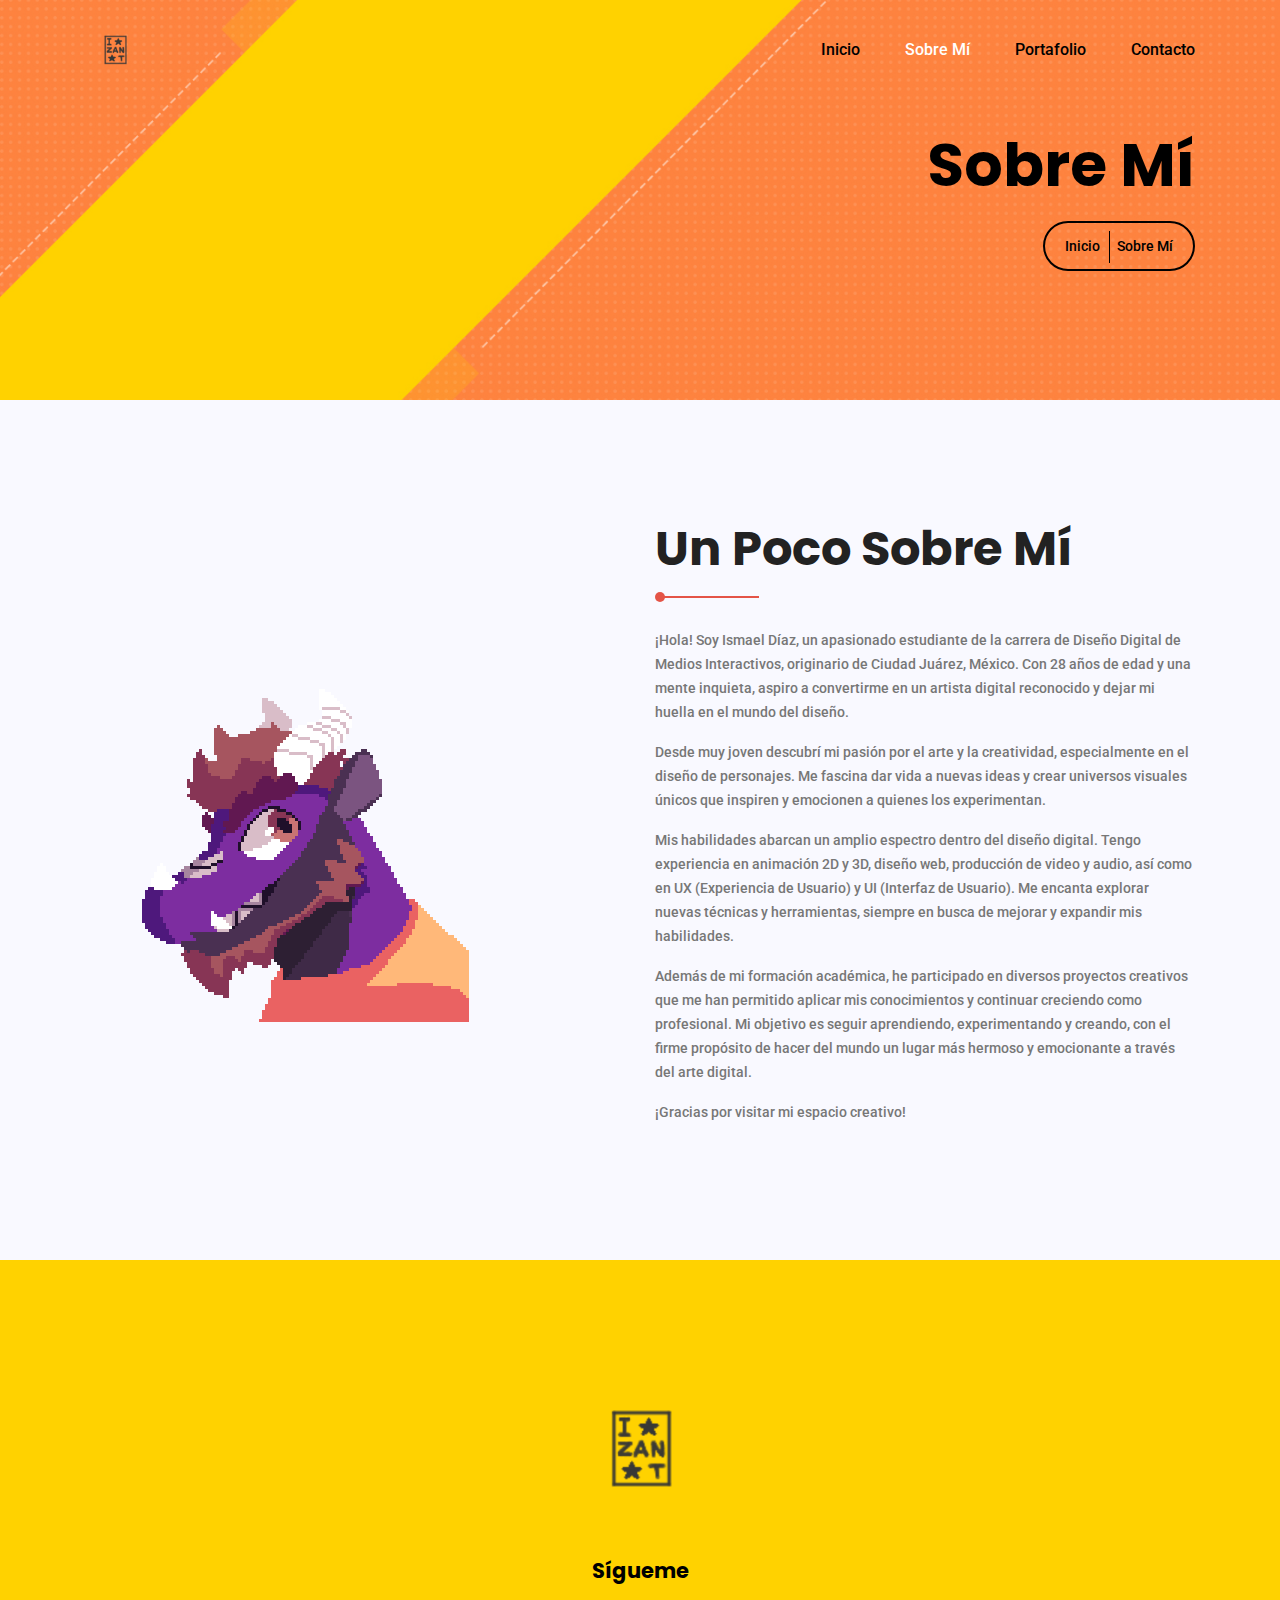
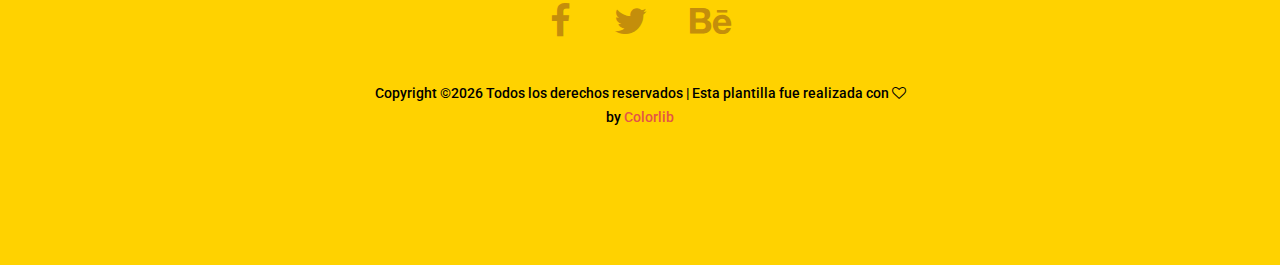
==== commit 309834f2: "Add files via upload" ====
--- a/about-us.html
+++ b/about-us.html
@@ -244,9 +244,9 @@
 							<h4>Sígueme</h4>
 						</div>
 						<ul class="list">
-							<li><a href="https://www.facebook.com/Izantdc"><i class="fa fa-facebook"></i></a></li>
-							<li><a href="https://twitter.com/Izantartz"><i class="fa fa-twitter"></i></a></li>
-							<li><a href="https://www.behance.net/ismaeldiaz9"><i class="fa fa-behance"></i></a></li>
+							<li><a href="https://www.facebook.com/profile.php?id=61559512897605" target="_blank"><i class="fa fa-facebook"></i></a></li>
+							<li><a href="https://twitter.com/Izantartz" target="_blank"><i class="fa fa-twitter"></i></a></li>
+							<li><a href="https://www.behance.net/ismaeldiaz9"target="_blank"><i class="fa fa-behance"></i></a></li>
 						</ul>
 					</aside>
 					<div class="copyright">
